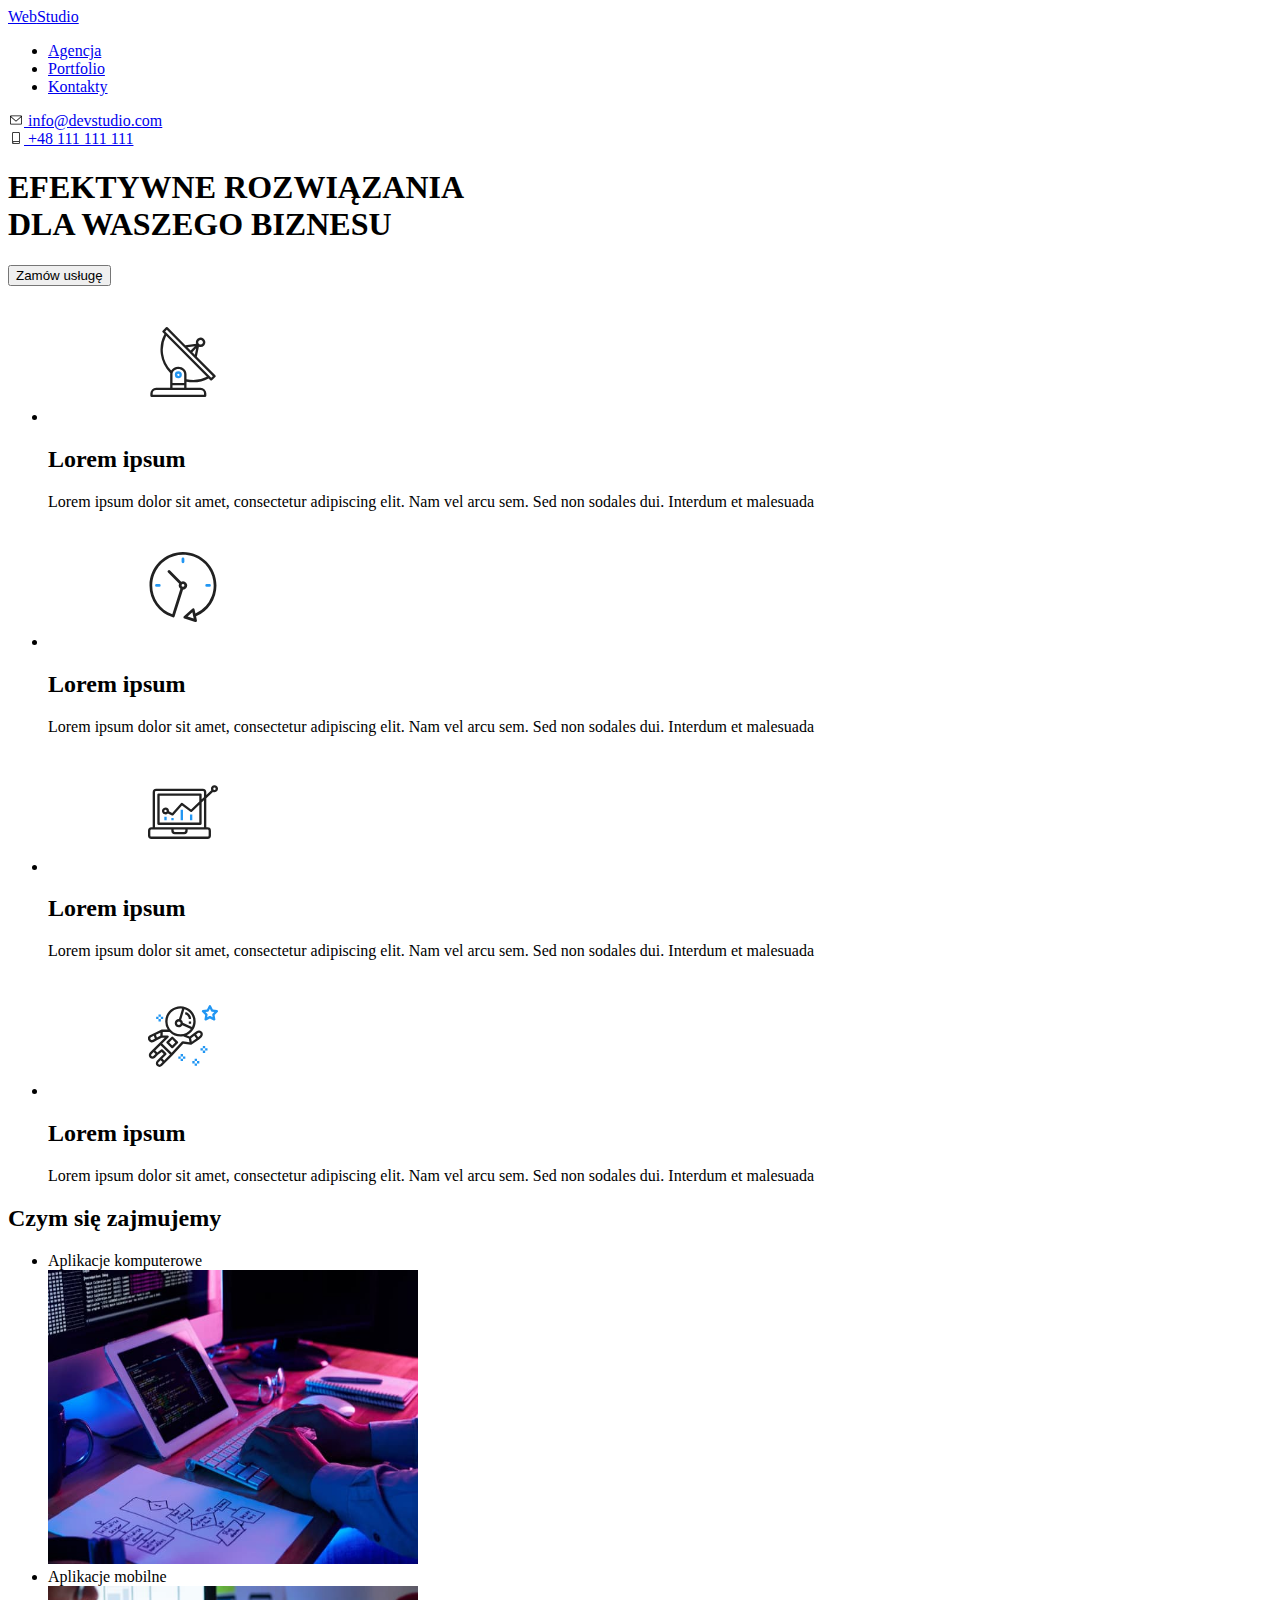
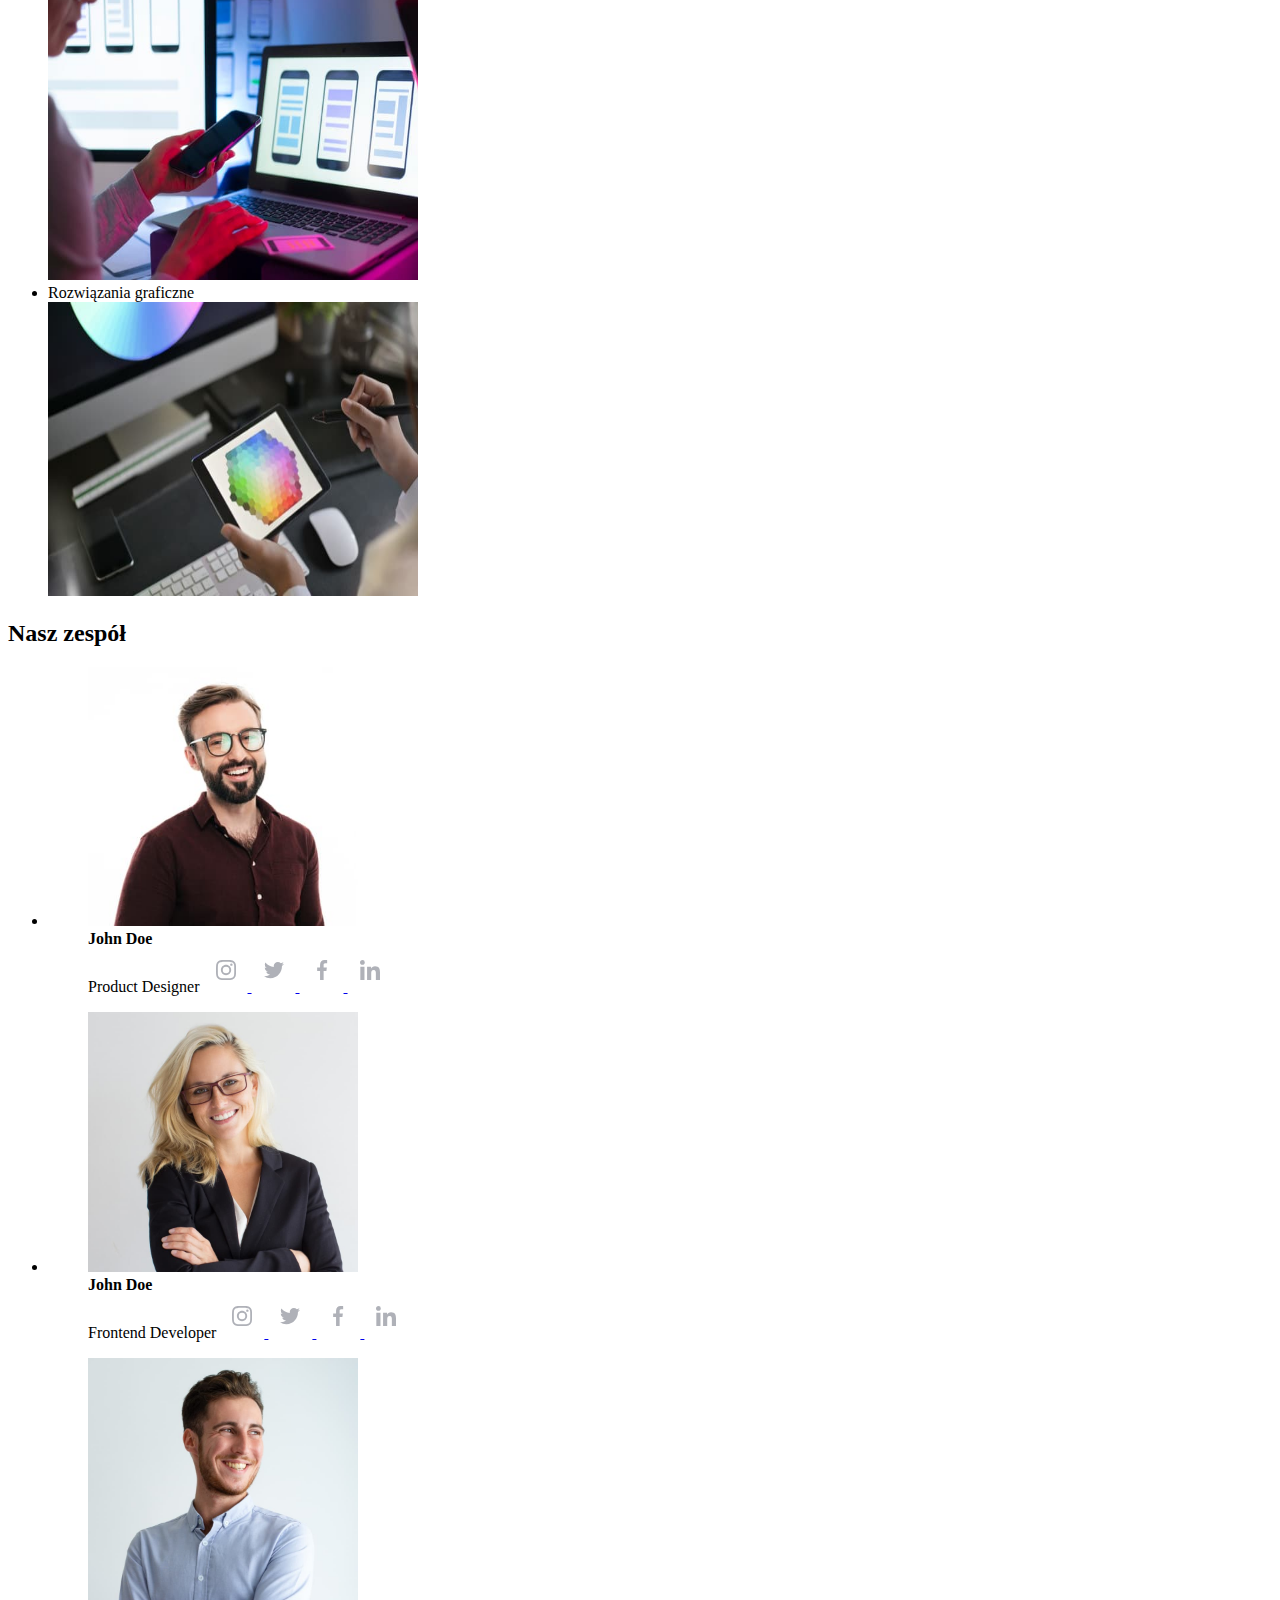
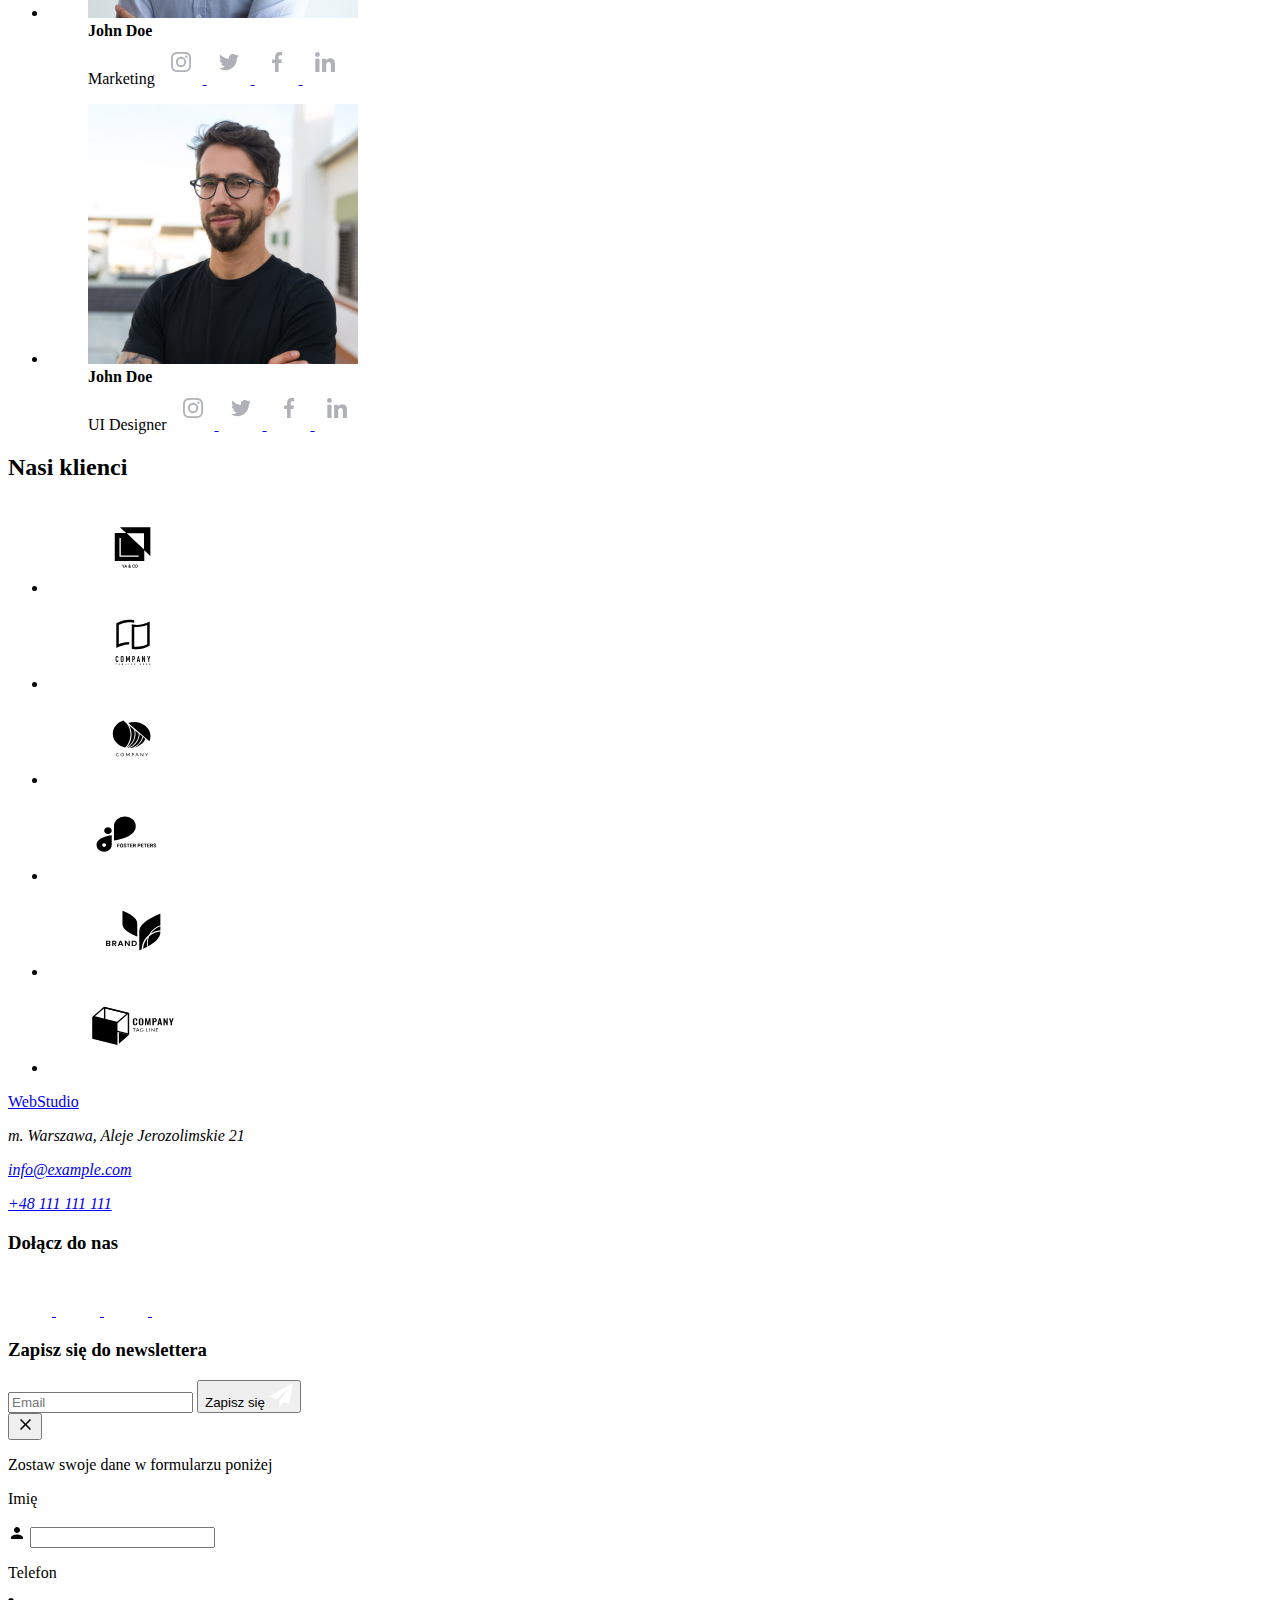
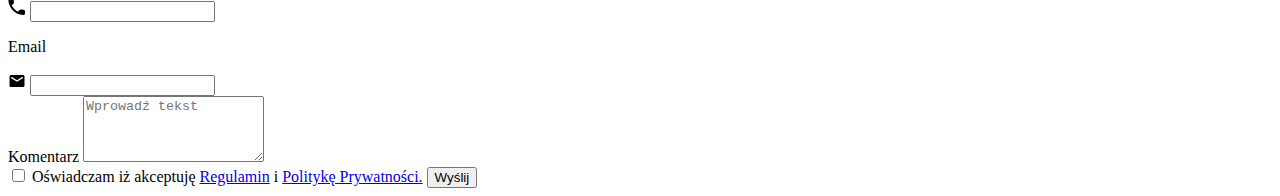
==== index.html @ c3dbc77b "Add files, change class names, optimize classes and code" ====
<!DOCTYPE html>
<html lang="pl">
  <head>
    <meta charset="UTF-8" />
    <meta http-equiv="X-UA-Compatible" content="IE=edge" />
    <meta name="viewport" content="width=device-width, initial-scale=1.0" />
    <link
      rel="stylesheet"
      href="https://cdnjs.cloudflare.com/ajax/libs/modern-normalize/1.1.0/modern-normalize.min.css"
      integrity="sha512-wpPYUAdjBVSE4KJnH1VR1HeZfpl1ub8YT/NKx4PuQ5NmX2tKuGu6U/JRp5y+Y8XG2tV+wKQpNHVUX03MfMFn9Q=="
      crossorigin="anonymous"
      referrerpolicy="no-referrer"
    />
    <link rel="stylesheet" href="./css/main.min.css" />
    <link rel="preconnect" href="https://fonts.googleapis.com" />
    <link rel="preconnect" href="https://fonts.gstatic.com" crossorigin />

    <link
      href="https://fonts.googleapis.com/css2?family=Raleway:wght@700&family=Roboto:wght@400;500;700;900&display=swap"
      rel="stylesheet"
    />
    <title>Studio</title>
  </head>
  <body>
    <header>
      <div class="container__header">
        <span class="logo"
          ><a href="index.html">Web<span class="logo__header--second-word">Studio</span></a></span
        >
        <nav>
          <ul class="navbar">
            <li><a class="navbar__link navbar__link--active" href="./index.html">Agencja</a></li>
            <li><a class="navbar__link" href="./portfolio.html">Portfolio</a></li>
            <li><a class="navbar__link" href="#">Kontakty</a></li>
          </ul>
        </nav>
          <div>
            <a class="contact" href="mailto:info@devstudio.com">
              <svg class="contact__icon" width="16" height="12" viewBox="0 0 16 12">
                <use href="images/icons.svg#icon-envelope"></use>
              </svg>
              info@devstudio.com</a
            >
          </div>
          <div>
            <a class="contact" href="tel:+48111111111"
              ><svg class="contact__icon" width="16" hight="12" viewBox="0 0 16 12">
                <use href="images/icons.svg#icon-smartphone"></use>
              </svg>
              +48 111 111 111</a
            >
          </div>
      </div>
    </header>
    <main>
      <div class="main-page-box">
        <h1>EFEKTYWNE ROZWIĄZANIA<br />DLA WASZEGO BIZNESU</h1>
        <button data-modal-open class="button" type="button">Zamów usługę</button>
      </div>
      <div class="container">
        <ul class="icons--big">
          <li>
            <svg
              class="main-page-first-container-icon"
              width="270"
              height="120"
              viewBox="-100 -25 270 120 "
            >
              <use href="images/icons.svg#icon-antenna-1-1" width="70" height="70"></use>
            </svg>
            <h2 class="title">Lorem ipsum</h2>
            <p class="icon-description">
              Lorem ipsum dolor sit amet, consectetur adipiscing elit. Nam vel arcu sem. Sed non
              sodales dui. Interdum et malesuada
            </p>
          </li>

          <li>
            <svg
              class="main-page-first-container-icon"
              width="270"
              height="120"
              viewBox="-100 -25 270 120 "
            >
              <use href="images/icons.svg#icon-clock-1-2" width="70" height="70"></use>
            </svg>
            <h2 class="title">Lorem ipsum</h2>
            <p class="icon-description">
              Lorem ipsum dolor sit amet, consectetur adipiscing elit. Nam vel arcu sem. Sed non
              sodales dui. Interdum et malesuada
            </p>
          </li>
          <li>
            <svg
              class="main-page-first-container-icon"
              width="270"
              height="120"
              viewBox="-100 -25 270 120 "
            >
              <use href="images/icons.svg#icon-diagram-1-2" width="70" height="70"></use>
            </svg>
            <h2 class="title">Lorem ipsum</h2>
            <p class="icon-description">
              Lorem ipsum dolor sit amet, consectetur adipiscing elit. Nam vel arcu sem. Sed non
              sodales dui. Interdum et malesuada
            </p>
          </li>
          <li>
            <svg
              class="main-page-first-container-icon"
              width="270"
              height="120"
              viewBox="-100 -25 270 120 "
            >
              <use href="images/icons.svg#icon-astronaut-1-1" width="70" height="70"></use>
            </svg>
            <h2 class="title">Lorem ipsum</h2>
            <p class="icon-description">
              Lorem ipsum dolor sit amet, consectetur adipiscing elit. Nam vel arcu sem. Sed non
              sodales dui. Interdum et malesuada
            </p>
          </li>
        </ul>
      </div>
      <section class="container">
        <h2 class="container__title">Czym się zajmujemy</h2>
        <ul>
          <li>
            <div class="photo-sticker--gray">Aplikacje komputerowe</div>
            <img
              src="images/photo1.jpg"
              height="294"
              width="370"
              alt="programer working his desk office"
            />
          </li>

          <li>
            <div class="photo-sticker--gray">Aplikacje mobilne</div>
            <img
              src="images/photo2.jpg"
              height="294"
              width="370"
              alt=" web ui designers are developing application smartphones team creators is working interface mobile phones"
            />
          </li>
          <li>
            <div class="photo-sticker--gray">Rozwiązania graficzne</div>
            <img
              src="images/photo3.jpg"
              height="294"
              width="370"
              alt="creative artist web design with working colour selection graphic tablet"
            />
          </li>
        </ul>
      </section>
      <section class="background--light-gray">
        <div class="container">
          <h2 class="container__title title--padding-top">Nasz zespół</h2>
          <ul>
            <li>
              <figure class="photo-card">
                <img src="images/part2photo1.jpg" alt="The man with glasses" width="270" />
                <figcaption>
                  <span><b>John Doe</b></span
                  ><br />
                  <span class="photo-card__description">Product Designer</span>
                  <container class="photo-card__icons">
                    <a href="/"
                      ><svg
                        class="icon--white-background"
                        width="44"
                        height="44"
                        fill="#AFB1B8"
                        style="border-radius: 50%"
                        viewBox="-12 -12 44 44"
                      >
                        <use
                          href="images/icons.svg#icon-instagram-2-1"
                          width="20"
                          height="20"
                        ></use>
                      </svg>
                    </a>
                    <a href="/"
                      ><svg
                        class="icon--white-background"
                        width="44"
                        height="44"
                        fill="#AFB1B8"
                        style="border-radius: 50%"
                        viewBox="-12 -12 44 44"
                      >
                        <use href="images/icons.svg#icon-twitter-1" width="20" height="20"></use>
                      </svg>
                    </a>
                    <a href="/"
                      ><svg
                        class="icon--white-background"
                        width="44"
                        height="44"
                        fill="#AFB1B8"
                        style="border-radius: 50%"
                        viewBox="-12 -12 44 44"
                      >
                        <use href="images/icons.svg#icon-facebook-1" width="20" height="20"></use>
                      </svg>
                    </a>
                    <a href="/"
                      ><svg
                        class="icon--white-background"
                        width="44"
                        height="44"
                        fill="#AFB1B8"
                        style="border-radius: 50%"
                        viewBox="-12 -12 44 44"
                      >
                        <use href="images/icons.svg#icon-linkedin-1" width="20" height="20"></use>
                      </svg>
                    </a>
                  </container>
                </figcaption>
              </figure>
            </li>

            <li>
              <figure class="photo-card">
                <img src="images/part2photo2.jpg" alt="Blonde woman with glasses" width="270" />
                <figcaption>
                  <span><b>John Doe</b></span>
                  <br />
                  <span class="photo-card__description"
                    >Frontend Developer</span
                  >
                  <container class="photo-card__icons">
                    <a href="/"
                      ><svg
                        class="icon--white-background"
                        width="44"
                        height="44"
                        fill="#AFB1B8"
                        style="border-radius: 50%"
                        viewBox="-12 -12 44 44"
                      >
                        <use
                          href="images/icons.svg#icon-instagram-2-1"
                          width="20"
                          height="20"
                        ></use>
                      </svg>
                    </a>
                    <a href="/"
                      ><svg
                        class="icon--white-background"
                        width="44"
                        height="44"
                        fill="#AFB1B8"
                        style="border-radius: 50%"
                        viewBox="-12 -12 44 44"
                      >
                        <use href="images/icons.svg#icon-twitter-1" width="20" height="20"></use>
                      </svg>
                    </a>
                    <a href="/"
                      ><svg
                        class="icon--white-background"
                        width="44"
                        height="44"
                        fill="#AFB1B8"
                        style="border-radius: 50%"
                        viewBox="-12 -12 44 44"
                      >
                        <use href="images/icons.svg#icon-facebook-1" width="20" height="20"></use>
                      </svg>
                    </a>
                    <a href="/"
                      ><svg
                        class="icon--white-background"
                        width="44"
                        height="44"
                        fill="#AFB1B8"
                        style="border-radius: 50%"
                        viewBox="-12 -12 44 44"
                      >
                        <use href="images/icons.svg#icon-linkedin-1" width="20" height="20"></use>
                      </svg>
                    </a>
                  </container>
                </figcaption>
              </figure>
            </li>
            <li>
              <figure class="photo-card">
                <img src="images/part2photo3.jpg" alt="The man in blue shirt" width="270" />
                <figcaption>
                  <span><b>John Doe</b></span
                  ><br />
                  <span class="photo-card__description">Marketing</span>
                  <container class="photo-card__icons">
                    <a href="/"
                      ><svg
                        class="icon--white-background"
                        width="44"
                        height="44"
                        fill="#AFB1B8"
                        style="border-radius: 50%"
                        viewBox="-12 -12 44 44"
                      >
                        <use
                          href="images/icons.svg#icon-instagram-2-1"
                          width="20"
                          height="20"
                        ></use>
                      </svg>
                    </a>
                    <a href="/"
                      ><svg
                        class="icon--white-background"
                        width="44"
                        height="44"
                        fill="#AFB1B8"
                        style="border-radius: 50%"
                        viewBox="-12 -12 44 44"
                      >
                        <use href="images/icons.svg#icon-twitter-1" width="20" height="20"></use>
                      </svg>
                    </a>
                    <a href="/"
                      ><svg
                        class="icon--white-background"
                        width="44"
                        height="44"
                        fill="#AFB1B8"
                        style="border-radius: 50%"
                        viewBox="-12 -12 44 44"
                      >
                        <use href="images/icons.svg#icon-facebook-1" width="20" height="20"></use>
                      </svg>
                    </a>
                    <a href="/"
                      ><svg
                        class="icon--white-background"
                        width="44"
                        height="44"
                        fill="#AFB1B8"
                        style="border-radius: 50%"
                        viewBox="-12 -12 44 44"
                      >
                        <use href="images/icons.svg#icon-linkedin-1" width="20" height="20"></use>
                      </svg>
                    </a>
                  </container>
                </figcaption>
              </figure>
            </li>
            <li>
              <figure class="photo-card">
                <img
                  src="images/part2photo4.jpg"
                  alt="The man with glasses in black t-shirt"
                  width="270"
                />
                <figcaption>
                  <span><b>John Doe</b></span
                  ><br />
                  <span class="photo-card__description">UI Designer</span>
                  <container class="photo-card__icons">
                    <a href="/"
                      ><svg
                        class="icon--white-background"
                        width="44"
                        height="44"
                        fill="#AFB1B8"
                        style="border-radius: 50%"
                        viewBox="-12 -12 44 44"
                      >
                        <use
                          href="images/icons.svg#icon-instagram-2-1"
                          width="20"
                          height="20"
                        ></use>
                      </svg>
                    </a>
                    <a href="/"
                      ><svg
                        class="icon--white-background"
                        width="44"
                        height="44"
                        fill="#AFB1B8"
                        style="border-radius: 50%"
                        viewBox="-12 -12 44 44"
                      >
                        <use href="images/icons.svg#icon-twitter-1" width="20" height="20"></use>
                      </svg>
                    </a>
                    <a href="/"
                      ><svg
                        class="icon--white-background"
                        width="44"
                        height="44"
                        fill="#AFB1B8"
                        style="border-radius: 50%"
                        viewBox="-12 -12 44 44"
                      >
                        <use href="images/icons.svg#icon-facebook-1" width="20" height="20"></use>
                      </svg>
                    </a>
                    <a href="/"
                      ><svg
                        class="icon--white-background"
                        width="44"
                        height="44"
                        fill="#AFB1B8"
                        style="border-radius: 50%"
                        viewBox="-12 -12 44 44"
                      >
                        <use href="images/icons.svg#icon-linkedin-1" width="20" height="20"></use>
                      </svg>
                    </a>
                  </container>
                </figcaption>
              </figure>
            </li>
          </ul>
        </div>
      </section>
      <div class="container">
        <h2 class="container__title .title--padding-top">Nasi klienci</h2>
        <ul>
          <li>
            <a href="/">
              <svg
                class="icon-company"
                width="170"
                height="92"
                viewBox="0 0 170 92"
              >
                <use href="images/icons.svg#icon-Logo-6"></use>
              </svg>
            </a>
          </li>
          <li>
            <a href="/">
              <svg
                class="icon-company"
                width="170"
                height="92"
                viewBox="0 0 170 92"
              >
                <use href="images/icons.svg#icon-Logo-7"></use>
              </svg>
            </a>
          </li>
          <li>
            <a href="/">
              <svg
                class="icon-company"
                width="170"
                height="92"
                viewBox="0 0 170 92"
              >
                <use href="images/icons.svg#icon-Logo-8"></use>
              </svg>
            </a>
          </li>
          <li>
            <a href="/">
              <svg
                class="icon-company"
                width="170"
                height="92"
                viewBox="0 0 170 92"
              >
                <use href="images/icons.svg#icon-Logo-9"></use>
              </svg>
            </a>
          </li>
          <li>
            <a href="/">
              <svg
                class="icon-company"
                width="170"
                height="92"
                viewBox="0 0 170 92"
              >
                <use href="images/icons.svg#icon-Logo-10"></use>
              </svg>
            </a>
          </li>
          <li>
            <a href="/">
              <svg
                class="icon-company"
                width="170"
                height="92"
                viewBox="0 0 170 92"
              >
                <use href="images/icons.svg#icon-Logo-11"></use>
              </svg>
            </a>
          </li>
        </ul>
      </div>
    </main>
    <footer>
      <div class="container container__footer">
      <div>
        <span class="logo"
          ><a href="index.html">Web<span class="logo__footer--second-word">Studio</span></a></span
        >
        <address>
          <p class="footer__contact--address">m. Warszawa, Aleje Jerozolimskie 21</p>
          <p><a class="footer__contact--link"href="info@example.com">info@example.com</a></p>
          <p><a class="footer__contact--link" href="tel:+48111111111">+48 111 111 111</a></p>
        </address>
      </div>
      <div>
        <h3 class="title title--white">Dołącz do nas</h3>
        <div>
          <a href="/"
            ><svg
              class="footer__icon"
              width="44"
              height="44"
              fill="#fff"
              style="border-radius: 50%"
              viewBox="-12 -12 44 44"
            >
              <use href="images/icons.svg#icon-instagram-2-1" width="20" height="20"></use>
            </svg>
          </a>
          <a href="/"
            ><svg
              class="footer__icon"
              width="44"
              height="44"
              fill="#fff"
              style="border-radius: 50%"
              viewBox="-12 -12 44 44"
            >
              <use href="images/icons.svg#icon-twitter-1" width="20" height="20"></use>
            </svg>
          </a>
          <a href="/"
            ><svg
              class="footer__icon"
              width="44"
              height="44"
              fill="#fff"
              style="border-radius: 50%"
              viewBox="-12 -12 44 44"
            >
              <use href="images/icons.svg#icon-facebook-1" width="20" height="20"></use>
            </svg>
          </a>
          <a href="/"
            ><svg
              class="footer__icon"
              width="44"
              height="44"
              fill="#fff"
              style="border-radius: 50%"
              viewBox="-12 -12 44 44"
            >
              <use href="images/icons.svg#icon-linkedin-1" width="20" height="20"></use>
            </svg>
          </a>
        </div>
        </div>
        <div class="form">
          <h3 class="title title--white">Zapisz się do newslettera</h3>
          <form>
            <label>
              <input class="footer__input" type="email-newsletter" name="email-newsletter" placeholder="Email" />
            </label><button class="button" type="submit">Zapisz się <svg class="icon-footer-newsletter" width="24" height="24" viewBox="0 0 24 24">
                <use href="images/icons.svg#icon-send" width="24" height="24"></use>
              </svg></button>
          </form>
        </div>
      </div>
    </div>
    </footer>
    <div class="backdrop is-hidden" data-modal>
      <div class="modal">
        <button type="button" class="data-modal-close" data-modal-close>
          <svg class="modal-close-icon" width="18" height="18" viewBox="0 0 18 18">
            <use href="images/icons.svg#icon-close-black-18dp-2-1" width="18" height="18"></use>
          </svg>
        </button>
        <p>Zostaw swoje dane w formularzu poniżej</p>
        <form>
          <label>
            <p>Imię</p>
            <div class="input-box">
              <svg class="modal-icon" width="18" height="18" viewBox="0 0 18 18">
                <use href="images/icons.svg#icon-person-black-18dp-1" width="18" height="18"></use>
              </svg>
              <input type="text" name="name" minlength="3" maxlength="25" required />
            </div>
          </label>

          <label>
            <p>Telefon</p>
            <div class="input-box">
              <svg class="modal-icon" width="18" height="18" viewBox="0 0 18 18">
                <use href="images/icons.svg#icon-phone-1" width="18" height="18"></use>
              </svg>
              <input type="tel" name="phone-number" required />
            </div>
          </label>

          <label>
            <p>Email</p>
            <div class="input-box">
              <svg class="modal-icon" width="18" height="18" viewBox="0 0 18 18">
                <use href="images/icons.svg#icon-email-black-18dp-1" width="18" height="18"></use>
              </svg>
              <input type="email" name="email" required />
            </div>
          </label>

          <label class="window-comment"
            >Komentarz <textarea name="comment" rows="4" placeholder="Wprowadź tekst"></textarea>
          </label>
          <div class="data-agreement-box">
            <input type="checkbox" name="data-agreement" id="data-agreement" required />
            <label for="data-agreement"
              >Oświadczam iż akceptuję <a href="/">Regulamin</a> i
              <a href="/">Politykę Prywatności.</a></label
            >
            <button class="button-main-page" type="submit">Wyślij</button>
          </div>
        </form>
      </div>
    </div>
  
    <script src="./js/modal.js"></script>
  </body>
</html>
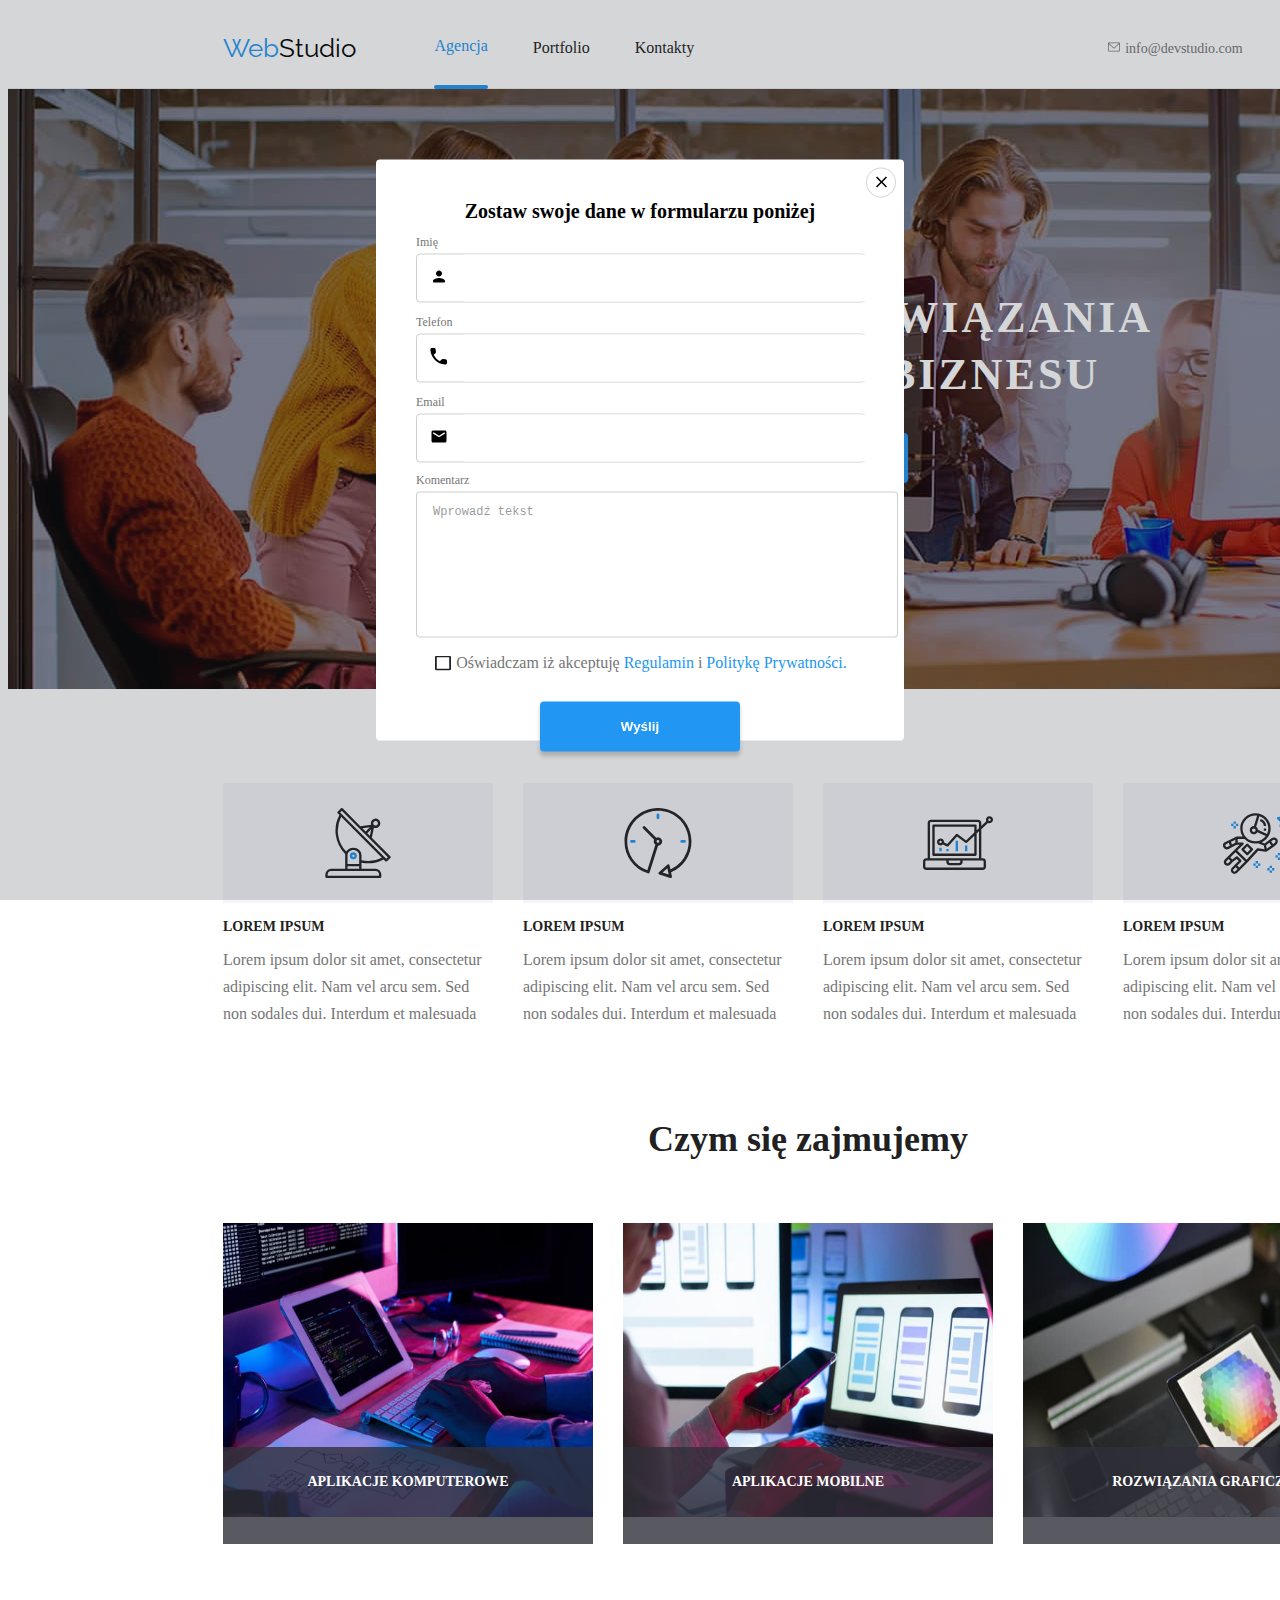
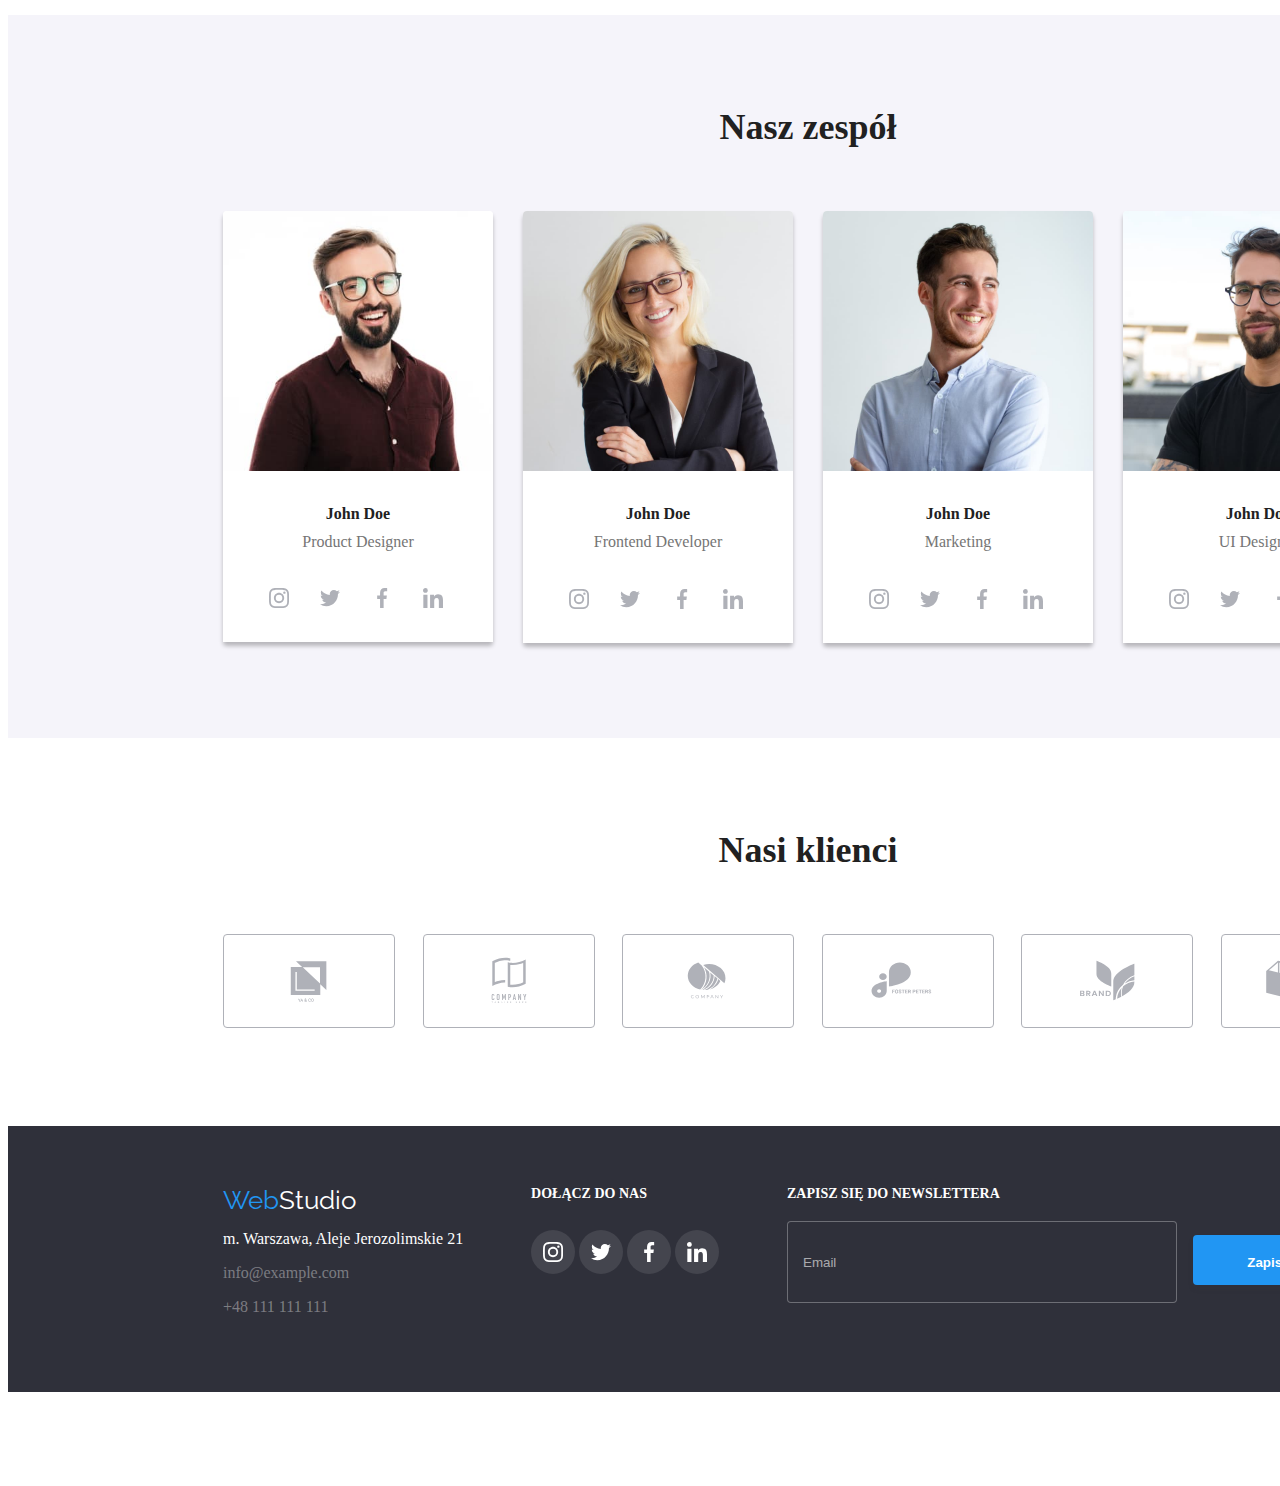
==== commit 8e5bf5b3: "SASS and BEM" ====
--- a/index.html
+++ b/index.html
@@ -53,15 +53,15 @@
       </div>
     </header>
     <main>
-      <div class="main-page-box">
+      <div class="box__background-photo--big">
         <h1>EFEKTYWNE ROZWIĄZANIA<br />DLA WASZEGO BIZNESU</h1>
         <button data-modal-open class="button" type="button">Zamów usługę</button>
       </div>
       <div class="container">
-        <ul class="icons--big">
+        <ul class="list__icons--big">
           <li>
             <svg
-              class="main-page-first-container-icon"
+              class="icon--big"
               width="270"
               height="120"
               viewBox="-100 -25 270 120 "
@@ -77,7 +77,7 @@
 
           <li>
             <svg
-              class="main-page-first-container-icon"
+              class="icon--big"
               width="270"
               height="120"
               viewBox="-100 -25 270 120 "
@@ -92,7 +92,7 @@
           </li>
           <li>
             <svg
-              class="main-page-first-container-icon"
+              class="icon--big"
               width="270"
               height="120"
               viewBox="-100 -25 270 120 "
@@ -107,7 +107,7 @@
           </li>
           <li>
             <svg
-              class="main-page-first-container-icon"
+              class="icon--big"
               width="270"
               height="120"
               viewBox="-100 -25 270 120 "
@@ -629,12 +629,11 @@
               >Oświadczam iż akceptuję <a href="/">Regulamin</a> i
               <a href="/">Politykę Prywatności.</a></label
             >
-            <button class="button-main-page" type="submit">Wyślij</button>
+            <button class="button" type="submit">Wyślij</button>
           </div>
         </form>
       </div>
     </div>
-  
     <script src="./js/modal.js"></script>
   </body>
 </html>
--- a/css/main.min.css
+++ b/css/main.min.css
@@ -0,0 +1 @@
+body{font-family:"roboto" sans-serif;color:#212121;width:1600px}svg{-webkit-transform-origin:center;transform-origin:center}a,address{text-decoration:none;font-style:normal}li{list-style:none}.container{margin:94px auto;width:1170px}.container>ul{display:-webkit-box;display:-ms-flexbox;display:flex;-webkit-box-pack:justify;-ms-flex-pack:justify;justify-content:space-between;padding-left:0}.button{background:#2196f3;border-radius:4px;border:none;color:#fff;font-weight:700;height:50px;line-height:30px;position:relative;width:200px;margin:0 auto;-webkit-box-shadow:0px 4px 4px 0px rgba(47,48,58,.25);box-shadow:0px 4px 4px 0px rgba(47,48,58,.25);display:inline-block}.button:hover,.button:focus{color:#212121;cursor:pointer;-webkit-transition-property:color;transition-property:color;-webkit-transition:250ms cubic-bezier(0.4, 0, 0.2, 1);transition:250ms cubic-bezier(0.4, 0, 0.2, 1)}.modal{background-color:#fff;height:581px;left:50%;position:fixed;top:50%;-webkit-transform:translate(-50%, -50%);transform:translate(-50%, -50%);visibility:visible;width:528px;z-index:20;border-radius:4px;color:#757575}.modal>p{color:#000;font-weight:700;font-size:20px;text-align:center;padding-top:40px;margin:0}.modal-icon{height:18px;width:18px;display:inline-block;margin:13px}.modal-close-icon{display:-webkit-box;display:-ms-flexbox;display:flex;fill:#000;-webkit-box-pack:center;-ms-flex-pack:center;justify-content:center;margin:auto}.modal>form>label{display:-webkit-box;display:-ms-flexbox;display:flex;-webkit-box-pack:right;-ms-flex-pack:right;justify-content:right;-webkit-box-orient:vertical;-webkit-box-direction:normal;-ms-flex-direction:column;flex-direction:column;width:448px;margin:0px auto;font-size:12px}.modal>form>label>p{display:block;margin-bottom:4px}.modal>form>p{text-align:center;font-size:20px;font-weight:700}.modal>form>:nth-child(5){margin-top:12px}.is-hidden{opacity:0;pointer-events:none;visibility:hidden}.backdrop{background-color:rgba(47,48,58,.2);height:100%;left:0;opacity:1;position:fixed;top:0;-webkit-transition-property:opacity,visibility;transition-property:opacity,visibility;-webkit-transition:250ms cubic-bezier(0.4, 0, 0.2, 1),250ms cubic-bezier(0.4, 0, 0.2, 1);transition:250ms cubic-bezier(0.4, 0, 0.2, 1),250ms cubic-bezier(0.4, 0, 0.2, 1);visibility:visible;width:100%;z-index:20}.data-modal-close{background-color:#fff;border-radius:50%;border:1px rgba(47,48,58,.2) solid;height:30px;margin:8px 8px 670px 490px;padding:0;pointer-events:initial;width:30px;position:absolute;display:inline}.data-modal-close:hover,.data-modal-close:focus{border-color:#2196f3;cursor:pointer;-webkit-transition-property:border-color;transition-property:border-color;-webkit-transition:250ms cubic-bezier(0.4, 0, 0.2, 1);transition:250ms cubic-bezier(0.4, 0, 0.2, 1)}input[type=checkbox]{display:none}input[type=checkbox]+label{position:relative;padding-left:23px}input[type=checkbox]+label::before{content:"";background:url("data:image/svg+xml;charset=utf8,%3Csvg xmlns='http://www.w3.org/2000/svg' width='16' height='15' fill='none'%3E%3Cpath fill='%23212121' d='M14.222 1.667v11.666H1.778V1.667h12.444Zm0-1.667H1.778C.8 0 0 .75 0 1.667v11.666C0 14.25.8 15 1.778 15h12.444C15.2 15 16 14.25 16 13.333V1.667C16 .75 15.2 0 14.222 0Z'/%3E%3C/svg%3E") no-repeat;width:16px;height:15px;position:absolute;top:2px;left:2px;display:block;cursor:pointer;-webkit-transition-property:background-image;transition-property:background-image;-webkit-transition:250ms cubic-bezier(0.4, 0, 0.2, 1);transition:250ms cubic-bezier(0.4, 0, 0.2, 1)}input[type=checkbox]:checked+label::before{background:url("data:image/svg+xml;charset=utf8,%3Csvg width='16' height='15' viewBox='0 0 16 15' fill='none' xmlns='http://www.w3.org/2000/svg'%3E%3Crect width='16' height='15' rx='2' fill='%232196F3'/%3E%3Cpath d='M3.95703 7.75166L3.88825 7.68604L3.81923 7.75141L2.93123 8.59258L2.85486 8.66492L2.93097 8.73753L6.42671 12.0724L6.49574 12.1382L6.56476 12.0724L14.069 4.91352L14.1449 4.84116L14.069 4.76881L13.1873 3.92764L13.1183 3.86183L13.0493 3.92761L6.49577 10.1735L3.95703 7.75166Z' fill='white' stroke='white' stroke-width='0.2'/%3E%3C/svg%3E") no-repeat}.window-comment>::-webkit-input-placeholder{color:rgba(47,48,58,.5)}.window-comment>::-moz-placeholder{color:rgba(47,48,58,.5)}.window-comment>:-ms-input-placeholder{color:rgba(47,48,58,.5)}.window-comment>::-ms-input-placeholder{color:rgba(47,48,58,.5)}.window-comment>::placeholder{color:rgba(47,48,58,.5)}.input-box{border:solid 1px rgba(13,13,13,.2);height:46.9px;border-radius:4px;width:448px;-webkit-transition-property:color;transition-property:color;-webkit-transition:-webkit-transition;transition:-webkit-transition;transition:transition;transition:transition, -webkit-transition}.input-box:focus-within{border:#2196f3 solid 1px;fill:#2196f3}.input-box>input{border:0;outline:none;width:401.5px;height:44.9px;border-radius:4px;display:inline-block;position:absolute}textarea{resize:none;font-size:12px;width:448px;margin:4px auto;height:120px;border:solid 1px rgba(13,13,13,.2);border-radius:4px;-webkit-transition-property:color;transition-property:color;-webkit-transition:250ms cubic-bezier(0.4, 0, 0.2, 1);transition:250ms cubic-bezier(0.4, 0, 0.2, 1)}textarea:focus-within{border:solid 1px #2196f3;outline:none}.window-comment{padding-top:10px}.window-comment>textarea{padding:12px 16px}.data-agreement-box{margin:20px auto 30px auto;text-align:center;display:block;padding:10 auto}.data-agreement-box>button{display:block;margin:30px auto 40px}.data-agreement-box>label>a{color:#2196f3}footer{background-color:#2f303a}.container__footer{display:-webkit-box;display:-ms-flexbox;display:flex;padding-top:60px;padding-bottom:60px;-webkit-box-pack:justify;-ms-flex-pack:justify;justify-content:space-between}.address{text-decoration:none;line-height:1.7;font-size:14px;font-style:normal}.footer__contact--address{color:#fff}.footer__contact--link{color:rgba(255,255,255,.3764705882)}.footer__contact--link:hover,.footer__contact--link:focus{color:#2196f3;-webkit-transition-property:color;transition-property:color;-webkit-transition:250ms cubic-bezier(0.4, 0, 0.2, 1);transition:250ms cubic-bezier(0.4, 0, 0.2, 1)}.footer__icon{width:44px;height:44px;background-color:rgba(255,255,255,.1);margin-top:9px;display:inline-block}.footer__icon:hover,.footer__icon:focus{background-color:#2196f3;-webkit-transition-property:background-color;transition-property:background-color;-webkit-transition:250ms cubic-bezier(0.4, 0, 0.2, 1);transition:250ms cubic-bezier(0.4, 0, 0.2, 1)}.form{display:-webkit-box;display:-ms-flexbox;display:flex;-webkit-box-orient:vertical;-webkit-box-direction:normal;-ms-flex-direction:column;flex-direction:column}.icon-footer-newsletter{position:relative;display:inline-block;fill:#fff;width:24px;height:24px;left:18px;top:4px}.footer__input{background-color:#2f303a;border-radius:4px;border:rgba(255,255,255,.3) solid 1px;bottom:4px;color:rgba(255,255,255,.6);height:50px;margin-right:12px;outline:none;width:358px;padding:15px}.footer__input:focus-within{border:solid 1px #2196f3;-webkit-transition-property:color;transition-property:color;-webkit-transition:250ms cubic-bezier(0.4, 0, 0.2, 1);transition:250ms cubic-bezier(0.4, 0, 0.2, 1)}.footer__input::-webkit-input-placeholder{color:rgba(255,255,255,.6)}.footer__input::-moz-placeholder{color:rgba(255,255,255,.6)}.footer__input:-ms-input-placeholder{color:rgba(255,255,255,.6)}.footer__input::-ms-input-placeholder{color:rgba(255,255,255,.6)}.footer__input::placeholder{color:rgba(255,255,255,.6)}header{border-bottom:1px solid #ececec}.container__header{-webkit-box-align:center;-ms-flex-align:center;align-items:center;display:-webkit-box;display:-ms-flexbox;display:flex;height:80px;-webkit-box-pack:justify;-ms-flex-pack:justify;justify-content:space-between;margin:0 auto;width:1170px}.logo>a{font-family:"Raleway";font-size:26px;line-height:1.1;text-decoration:none;color:#2196f3}.logo__footer--second-word{color:#fff}.logo__header--second-word{color:#000}.navbar{-webkit-box-align:center;-ms-flex-align:center;align-items:center;display:-webkit-box;display:-ms-flexbox;display:flex;gap:45px;-webkit-box-pack:justify;-ms-flex-pack:justify;justify-content:space-between;margin:auto 373px auto auto;position:relative}.navbar__link{color:#212121;font-weight:500;text-decoration:none}.navbar__link:hover,.navbar__linkfocus{color:#2196f3;-webkit-transition-property:color;transition-property:color;-webkit-transition:250ms cubic-bezier(0.4, 0, 0.2, 1);transition:250ms cubic-bezier(0.4, 0, 0.2, 1)}.navbar__link--active{color:#2196f3}.navbar__link--active::after{background:#2196f3;border-radius:2px;content:"";display:block;height:4px;position:relative;top:30px;width:100%}.contact{text-decoration:none;font-size:14px;color:#757575}.contact:hover,.contact:focus{color:#2196f3;-webkit-transition-property:color;transition-property:color;-webkit-transition:250ms cubic-bezier(0.4, 0, 0.2, 1);transition:250ms cubic-bezier(0.4, 0, 0.2, 1)}.contact__icon{fill:#757575}.contact:hover .contact__icon,.contact:focus .contact__icon{fill:#2196f3;-webkit-transition-property:fill;transition-property:fill;-webkit-transition:250ms cubic-bezier(0.4, 0, 0.2, 1);transition:250ms cubic-bezier(0.4, 0, 0.2, 1)}.container__portfolio{margin-top:0}.portfolio-buttons{display:-webkit-box;display:-ms-flexbox;display:flex;gap:8px;-webkit-box-pack:center;-ms-flex-pack:center;justify-content:center;margin:94px auto 34px auto;-webkit-padding-start:0px;padding-inline-start:0px}.button--white{background-color:#f5f4fa;color:#212121;width:-webkit-max-content;width:-moz-max-content;width:max-content;padding:6px 22px}.button--white:hover,.button--white:focus{background-color:#2196f3;-webkit-box-shadow:0px 4px 4px 0px rgba(0,0,0,.25);box-shadow:0px 4px 4px 0px rgba(0,0,0,.25);color:#fff;cursor:pointer;-webkit-transition-property:color;transition-property:color;-webkit-transition:250ms cubic-bezier(0.4, 0, 0.2, 1);transition:250ms cubic-bezier(0.4, 0, 0.2, 1)}.portfolio-examples{display:-webkit-box;display:-ms-flexbox;display:flex;-ms-flex-preferred-size:370px;flex-basis:370px;-ms-flex-wrap:wrap;flex-wrap:wrap;gap:30px;-webkit-box-pack:center;-ms-flex-pack:center;justify-content:center;margin:0;padding:0}.portfolio__image{border:1px solid #eee;margin:0;overflow:hidden;position:relative;max-width:370px}.portfolio__image:hover,.portfolio__image:focus{cursor:pointer;-webkit-box-shadow:0px 4px 4px 0px rgba(0,0,0,.25);box-shadow:0px 4px 4px 0px rgba(0,0,0,.25)}.portfolio__image-overflow{height:100%;left:0;padding:49px 45px 49px 24px;position:absolute;top:0;-webkit-transform:translateY(100%);transform:translateY(100%);visibility:hidden;width:100%}.portfolio__image:hover .portfolio__image-overflow{-webkit-transform:translateY(0%);transform:translateY(0%);background:rgba(33,150,243,.9);font-size:18px;color:#fff;line-height:1.55rem;letter-spacing:.03em;visibility:visible;-webkit-transition:250ms cubic-bezier(0.4, 0, 0.2, 1);transition:250ms cubic-bezier(0.4, 0, 0.2, 1);height:100%}.portfolio__description{color:#757575;line-height:1.8;padding:20px 24px;position:relative}.portfolio__description--title{font-size:18px;font-weight:700;line-height:2;color:#212121}figcaption{z-index:3;background-color:#fff}h1{color:#fff;font-size:44px;font-weight:900;letter-spacing:3px;line-height:1.3;margin:0;padding-bottom:30px;padding-top:200px;text-align:center}.box__background-photo--big{background-color:#2f303a;background-image:url("../images/10.jpg"),url("../images/11.jpg");height:600px;text-align:center}.background--light-gray{background:#f5f4fa;padding-bottom:1px}.title{font-size:14px;font-weight:700;line-height:1.1;text-transform:uppercase}.title--white{color:#fff;margin:0 0 20px 0}.title--padding-top{padding-top:94px}.container__title{font-size:36px;font-weight:700;line-height:1;margin:0;padding-bottom:50px;text-align:center}.list__icons--big{-ms-flex-preferred-size:270px;flex-basis:270px;gap:30px}.icon--big{width:270px;height:120px;background-color:#f5f4fa}.icon-description{color:#757575;line-height:1.7;margin:0}.icon-company{border-radius:4px;border:1px solid #afb1b8;fill:#afb1b8;height:92px;width:170px}.icon-company:hover,.icon-company:focus{border:1px solid #2196f3;fill:#2196f3;-webkit-transition-property:fill;transition-property:fill;-webkit-transition:250ms cubic-bezier(0.4, 0, 0.2, 1);transition:250ms cubic-bezier(0.4, 0, 0.2, 1)}.photo-sticker--gray{background-color:rgba(47,48,58,.8);color:#fff;font-size:14px;font-weight:700;height:70px;margin-top:224px;padding-top:27px;position:absolute;text-align:center;text-transform:uppercase;width:370px}.icon--white-background:hover,.icon--white-background:focus{background-color:#2196f3;fill:#fff;-webkit-transition-property:background-color,fill;transition-property:background-color,fill;-webkit-transition:250ms cubic-bezier(0.4, 0, 0.2, 1),250ms cubic-bezier(0.4, 0, 0.2, 1);transition:250ms cubic-bezier(0.4, 0, 0.2, 1),250ms cubic-bezier(0.4, 0, 0.2, 1)}.photo-card{background-color:#fff;border-radius:4px;-webkit-box-shadow:rgba(0,0,0,.25) 0px 4px 4px 0px;box-shadow:rgba(0,0,0,.25) 0px 4px 4px 0px;text-align:center;margin:0}.photo-card__icons{display:-webkit-box;display:-ms-flexbox;display:flex;-ms-flex-pack:distribute;justify-content:space-around;padding-top:16px;width:206px}.photo-card__description{color:#757575;display:inline-block;line-height:1.1;padding:10px}.photo-card>img{border-top-right-radius:4px;border-top-left-radius:4px}.photo-card>figcaption{padding:30px 30px 18px 30px}/*# sourceMappingURL=main.min.css.map */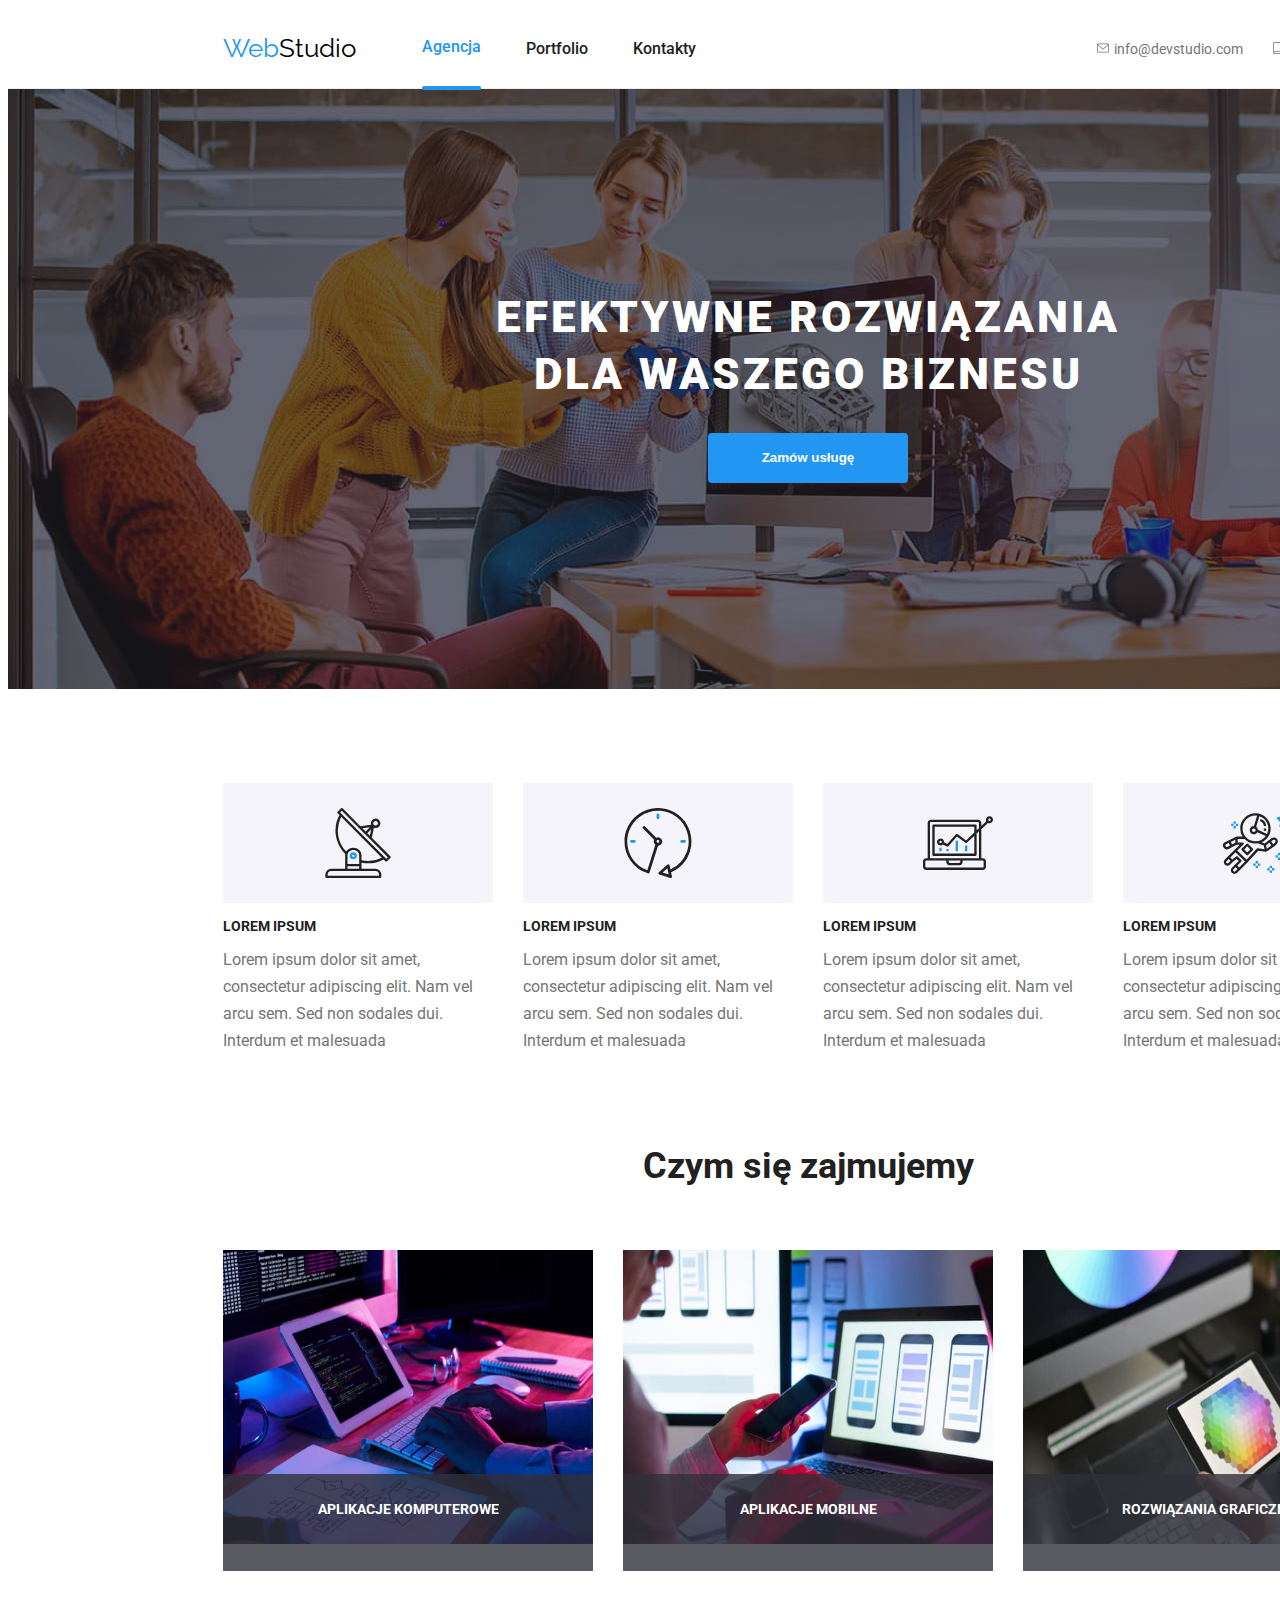
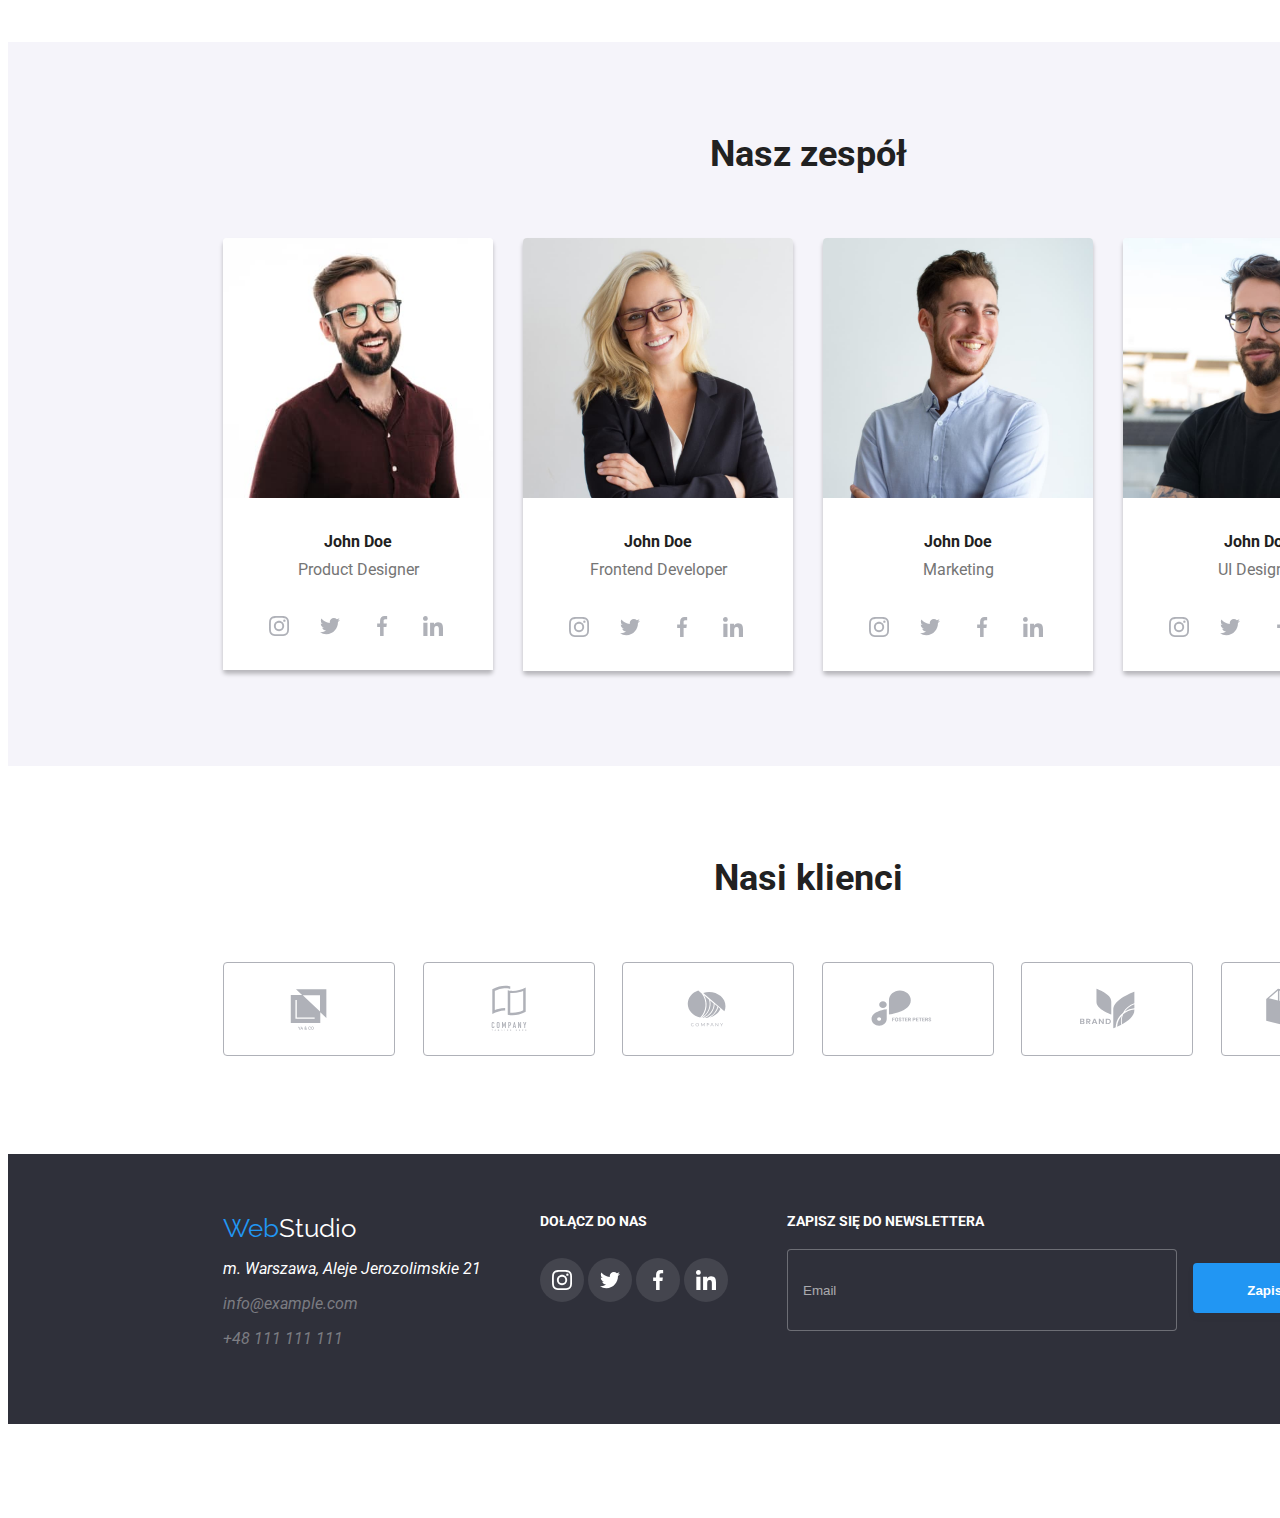
==== commit f78e7d92: "fix mistakes from HTML checker" ====
--- a/index.html
+++ b/index.html
@@ -34,22 +34,22 @@
             <li><a class="navbar__link" href="#">Kontakty</a></li>
           </ul>
         </nav>
-          <div>
-            <a class="contact" href="mailto:info@devstudio.com">
-              <svg class="contact__icon" width="16" height="12" viewBox="0 0 16 12">
-                <use href="images/icons.svg#icon-envelope"></use>
-              </svg>
-              info@devstudio.com</a
-            >
-          </div>
-          <div>
-            <a class="contact" href="tel:+48111111111"
-              ><svg class="contact__icon" width="16" hight="12" viewBox="0 0 16 12">
-                <use href="images/icons.svg#icon-smartphone"></use>
-              </svg>
-              +48 111 111 111</a
-            >
-          </div>
+        <div>
+          <a class="contact" href="mailto:info@devstudio.com">
+            <svg class="contact__icon" width="16" height="12" viewBox="0 0 16 12">
+              <use href="images/icons.svg#icon-envelope"></use>
+            </svg>
+            info@devstudio.com</a
+          >
+        </div>
+        <div>
+          <a class="contact" href="tel:+48111111111"
+            ><svg class="contact__icon" width="16" height="12" viewBox="0 0 16 12">
+              <use href="images/icons.svg#icon-smartphone"></use>
+            </svg>
+            +48 111 111 111</a
+          >
+        </div>
       </div>
     </header>
     <main>
@@ -60,12 +60,7 @@
       <div class="container">
         <ul class="list__icons--big">
           <li>
-            <svg
-              class="icon--big"
-              width="270"
-              height="120"
-              viewBox="-100 -25 270 120 "
-            >
+            <svg class="icon--big" width="270" height="120" viewBox="-100 -25 270 120 ">
               <use href="images/icons.svg#icon-antenna-1-1" width="70" height="70"></use>
             </svg>
             <h2 class="title">Lorem ipsum</h2>
@@ -76,12 +71,7 @@
           </li>
 
           <li>
-            <svg
-              class="icon--big"
-              width="270"
-              height="120"
-              viewBox="-100 -25 270 120 "
-            >
+            <svg class="icon--big" width="270" height="120" viewBox="-100 -25 270 120 ">
               <use href="images/icons.svg#icon-clock-1-2" width="70" height="70"></use>
             </svg>
             <h2 class="title">Lorem ipsum</h2>
@@ -91,12 +81,7 @@
             </p>
           </li>
           <li>
-            <svg
-              class="icon--big"
-              width="270"
-              height="120"
-              viewBox="-100 -25 270 120 "
-            >
+            <svg class="icon--big" width="270" height="120" viewBox="-100 -25 270 120 ">
               <use href="images/icons.svg#icon-diagram-1-2" width="70" height="70"></use>
             </svg>
             <h2 class="title">Lorem ipsum</h2>
@@ -106,12 +91,7 @@
             </p>
           </li>
           <li>
-            <svg
-              class="icon--big"
-              width="270"
-              height="120"
-              viewBox="-100 -25 270 120 "
-            >
+            <svg class="icon--big" width="270" height="120" viewBox="-100 -25 270 120 ">
               <use href="images/icons.svg#icon-astronaut-1-1" width="70" height="70"></use>
             </svg>
             <h2 class="title">Lorem ipsum</h2>
@@ -166,7 +146,7 @@
                   <span><b>John Doe</b></span
                   ><br />
                   <span class="photo-card__description">Product Designer</span>
-                  <container class="photo-card__icons">
+                  <span class="photo-card__icons">
                     <a href="/"
                       ><svg
                         class="icon--white-background"
@@ -219,7 +199,7 @@
                         <use href="images/icons.svg#icon-linkedin-1" width="20" height="20"></use>
                       </svg>
                     </a>
-                  </container>
+                  </span>
                 </figcaption>
               </figure>
             </li>
@@ -230,10 +210,8 @@
                 <figcaption>
                   <span><b>John Doe</b></span>
                   <br />
-                  <span class="photo-card__description"
-                    >Frontend Developer</span
-                  >
-                  <container class="photo-card__icons">
+                  <span class="photo-card__description">Frontend Developer</span>
+                  <span class="photo-card__icons">
                     <a href="/"
                       ><svg
                         class="icon--white-background"
@@ -286,7 +264,7 @@
                         <use href="images/icons.svg#icon-linkedin-1" width="20" height="20"></use>
                       </svg>
                     </a>
-                  </container>
+                  </span>
                 </figcaption>
               </figure>
             </li>
@@ -297,7 +275,7 @@
                   <span><b>John Doe</b></span
                   ><br />
                   <span class="photo-card__description">Marketing</span>
-                  <container class="photo-card__icons">
+                  <span class="photo-card__icons">
                     <a href="/"
                       ><svg
                         class="icon--white-background"
@@ -350,7 +328,7 @@
                         <use href="images/icons.svg#icon-linkedin-1" width="20" height="20"></use>
                       </svg>
                     </a>
-                  </container>
+                  </span>
                 </figcaption>
               </figure>
             </li>
@@ -365,7 +343,7 @@
                   <span><b>John Doe</b></span
                   ><br />
                   <span class="photo-card__description">UI Designer</span>
-                  <container class="photo-card__icons">
+                  <span class="photo-card__icons">
                     <a href="/"
                       ><svg
                         class="icon--white-background"
@@ -418,7 +396,7 @@
                         <use href="images/icons.svg#icon-linkedin-1" width="20" height="20"></use>
                       </svg>
                     </a>
-                  </container>
+                  </span>
                 </figcaption>
               </figure>
             </li>
@@ -430,72 +408,42 @@
         <ul>
           <li>
             <a href="/">
-              <svg
-                class="icon-company"
-                width="170"
-                height="92"
-                viewBox="0 0 170 92"
-              >
+              <svg class="icon-company" width="170" height="92" viewBox="0 0 170 92">
                 <use href="images/icons.svg#icon-Logo-6"></use>
               </svg>
             </a>
           </li>
           <li>
             <a href="/">
-              <svg
-                class="icon-company"
-                width="170"
-                height="92"
-                viewBox="0 0 170 92"
-              >
+              <svg class="icon-company" width="170" height="92" viewBox="0 0 170 92">
                 <use href="images/icons.svg#icon-Logo-7"></use>
               </svg>
             </a>
           </li>
           <li>
             <a href="/">
-              <svg
-                class="icon-company"
-                width="170"
-                height="92"
-                viewBox="0 0 170 92"
-              >
+              <svg class="icon-company" width="170" height="92" viewBox="0 0 170 92">
                 <use href="images/icons.svg#icon-Logo-8"></use>
               </svg>
             </a>
           </li>
           <li>
             <a href="/">
-              <svg
-                class="icon-company"
-                width="170"
-                height="92"
-                viewBox="0 0 170 92"
-              >
+              <svg class="icon-company" width="170" height="92" viewBox="0 0 170 92">
                 <use href="images/icons.svg#icon-Logo-9"></use>
               </svg>
             </a>
           </li>
           <li>
             <a href="/">
-              <svg
-                class="icon-company"
-                width="170"
-                height="92"
-                viewBox="0 0 170 92"
-              >
+              <svg class="icon-company" width="170" height="92" viewBox="0 0 170 92">
                 <use href="images/icons.svg#icon-Logo-10"></use>
               </svg>
             </a>
           </li>
           <li>
             <a href="/">
-              <svg
-                class="icon-company"
-                width="170"
-                height="92"
-                viewBox="0 0 170 92"
-              >
+              <svg class="icon-company" width="170" height="92" viewBox="0 0 170 92">
                 <use href="images/icons.svg#icon-Logo-11"></use>
               </svg>
             </a>
@@ -505,81 +453,88 @@
     </main>
     <footer>
       <div class="container container__footer">
-      <div>
-        <span class="logo"
-          ><a href="index.html">Web<span class="logo__footer--second-word">Studio</span></a></span
-        >
-        <address>
-          <p class="footer__contact--address">m. Warszawa, Aleje Jerozolimskie 21</p>
-          <p><a class="footer__contact--link"href="info@example.com">info@example.com</a></p>
-          <p><a class="footer__contact--link" href="tel:+48111111111">+48 111 111 111</a></p>
-        </address>
-      </div>
-      <div>
-        <h3 class="title title--white">Dołącz do nas</h3>
         <div>
-          <a href="/"
-            ><svg
-              class="footer__icon"
-              width="44"
-              height="44"
-              fill="#fff"
-              style="border-radius: 50%"
-              viewBox="-12 -12 44 44"
-            >
-              <use href="images/icons.svg#icon-instagram-2-1" width="20" height="20"></use>
-            </svg>
-          </a>
-          <a href="/"
-            ><svg
-              class="footer__icon"
-              width="44"
-              height="44"
-              fill="#fff"
-              style="border-radius: 50%"
-              viewBox="-12 -12 44 44"
-            >
-              <use href="images/icons.svg#icon-twitter-1" width="20" height="20"></use>
-            </svg>
-          </a>
-          <a href="/"
-            ><svg
-              class="footer__icon"
-              width="44"
-              height="44"
-              fill="#fff"
-              style="border-radius: 50%"
-              viewBox="-12 -12 44 44"
-            >
-              <use href="images/icons.svg#icon-facebook-1" width="20" height="20"></use>
-            </svg>
-          </a>
-          <a href="/"
-            ><svg
-              class="footer__icon"
-              width="44"
-              height="44"
-              fill="#fff"
-              style="border-radius: 50%"
-              viewBox="-12 -12 44 44"
-            >
-              <use href="images/icons.svg#icon-linkedin-1" width="20" height="20"></use>
-            </svg>
-          </a>
+          <span class="logo"
+            ><a href="index.html">Web<span class="logo__footer--second-word">Studio</span></a></span
+          >
+          <address>
+            <p class="footer__contact--address">m. Warszawa, Aleje Jerozolimskie 21</p>
+            <p><a class="footer__contact--link" href="info@example.com">info@example.com</a></p>
+            <p><a class="footer__contact--link" href="tel:+48111111111">+48 111 111 111</a></p>
+          </address>
         </div>
+        <div>
+          <h3 class="title title--white">Dołącz do nas</h3>
+          <div>
+            <a href="/"
+              ><svg
+                class="footer__icon"
+                width="44"
+                height="44"
+                fill="#fff"
+                style="border-radius: 50%"
+                viewBox="-12 -12 44 44"
+              >
+                <use href="images/icons.svg#icon-instagram-2-1" width="20" height="20"></use>
+              </svg>
+            </a>
+            <a href="/"
+              ><svg
+                class="footer__icon"
+                width="44"
+                height="44"
+                fill="#fff"
+                style="border-radius: 50%"
+                viewBox="-12 -12 44 44"
+              >
+                <use href="images/icons.svg#icon-twitter-1" width="20" height="20"></use>
+              </svg>
+            </a>
+            <a href="/"
+              ><svg
+                class="footer__icon"
+                width="44"
+                height="44"
+                fill="#fff"
+                style="border-radius: 50%"
+                viewBox="-12 -12 44 44"
+              >
+                <use href="images/icons.svg#icon-facebook-1" width="20" height="20"></use>
+              </svg>
+            </a>
+            <a href="/"
+              ><svg
+                class="footer__icon"
+                width="44"
+                height="44"
+                fill="#fff"
+                style="border-radius: 50%"
+                viewBox="-12 -12 44 44"
+              >
+                <use href="images/icons.svg#icon-linkedin-1" width="20" height="20"></use>
+              </svg>
+            </a>
+          </div>
         </div>
         <div class="form">
           <h3 class="title title--white">Zapisz się do newslettera</h3>
           <form>
             <label>
-              <input class="footer__input" type="email-newsletter" name="email-newsletter" placeholder="Email" />
-            </label><button class="button" type="submit">Zapisz się <svg class="icon-footer-newsletter" width="24" height="24" viewBox="0 0 24 24">
+              <input
+                class="footer__input"
+                type="email"
+                name="email-newsletter"
+                placeholder="Email"
+              /> </label
+            ><button class="button" type="submit">
+              Zapisz się
+              <svg class="icon-footer-newsletter" width="24" height="24" viewBox="0 0 24 24">
                 <use href="images/icons.svg#icon-send" width="24" height="24"></use>
-              </svg></button>
+              </svg>
+            </button>
           </form>
         </div>
       </div>
-    </div>
     </footer>
     <div class="backdrop is-hidden" data-modal>
       <div class="modal">
@@ -591,46 +546,46 @@
         <p>Zostaw swoje dane w formularzu poniżej</p>
         <form>
           <label>
-            <p>Imię</p>
-            <div class="input-box">
+            <span class="modal__input-name">Imię</span>
+            <span class="input-box">
               <svg class="modal-icon" width="18" height="18" viewBox="0 0 18 18">
                 <use href="images/icons.svg#icon-person-black-18dp-1" width="18" height="18"></use>
               </svg>
               <input type="text" name="name" minlength="3" maxlength="25" required />
-            </div>
+            </span>
           </label>
 
           <label>
-            <p>Telefon</p>
-            <div class="input-box">
+            <span class="modal__input-name">Telefon</span>
+            <span class="input-box">
               <svg class="modal-icon" width="18" height="18" viewBox="0 0 18 18">
                 <use href="images/icons.svg#icon-phone-1" width="18" height="18"></use>
               </svg>
               <input type="tel" name="phone-number" required />
-            </div>
+            </span>
           </label>
 
           <label>
-            <p>Email</p>
-            <div class="input-box">
+            <span class="modal__input-name">Email</span>
+            <span class="input-box">
               <svg class="modal-icon" width="18" height="18" viewBox="0 0 18 18">
                 <use href="images/icons.svg#icon-email-black-18dp-1" width="18" height="18"></use>
               </svg>
               <input type="email" name="email" required />
-            </div>
+            </span>
           </label>
 
           <label class="window-comment"
             >Komentarz <textarea name="comment" rows="4" placeholder="Wprowadź tekst"></textarea>
           </label>
-          <div class="data-agreement-box">
+          <span class="data-agreement-box">
             <input type="checkbox" name="data-agreement" id="data-agreement" required />
             <label for="data-agreement"
               >Oświadczam iż akceptuję <a href="/">Regulamin</a> i
               <a href="/">Politykę Prywatności.</a></label
             >
             <button class="button" type="submit">Wyślij</button>
-          </div>
+          </span>
         </form>
       </div>
     </div>
--- a/css/main.min.css
+++ b/css/main.min.css
@@ -1 +1 @@
-body{font-family:"roboto" sans-serif;color:#212121;width:1600px}svg{-webkit-transform-origin:center;transform-origin:center}a,address{text-decoration:none;font-style:normal}li{list-style:none}.container{margin:94px auto;width:1170px}.container>ul{display:-webkit-box;display:-ms-flexbox;display:flex;-webkit-box-pack:justify;-ms-flex-pack:justify;justify-content:space-between;padding-left:0}.button{background:#2196f3;border-radius:4px;border:none;color:#fff;font-weight:700;height:50px;line-height:30px;position:relative;width:200px;margin:0 auto;-webkit-box-shadow:0px 4px 4px 0px rgba(47,48,58,.25);box-shadow:0px 4px 4px 0px rgba(47,48,58,.25);display:inline-block}.button:hover,.button:focus{color:#212121;cursor:pointer;-webkit-transition-property:color;transition-property:color;-webkit-transition:250ms cubic-bezier(0.4, 0, 0.2, 1);transition:250ms cubic-bezier(0.4, 0, 0.2, 1)}.modal{background-color:#fff;height:581px;left:50%;position:fixed;top:50%;-webkit-transform:translate(-50%, -50%);transform:translate(-50%, -50%);visibility:visible;width:528px;z-index:20;border-radius:4px;color:#757575}.modal>p{color:#000;font-weight:700;font-size:20px;text-align:center;padding-top:40px;margin:0}.modal-icon{height:18px;width:18px;display:inline-block;margin:13px}.modal-close-icon{display:-webkit-box;display:-ms-flexbox;display:flex;fill:#000;-webkit-box-pack:center;-ms-flex-pack:center;justify-content:center;margin:auto}.modal>form>label{display:-webkit-box;display:-ms-flexbox;display:flex;-webkit-box-pack:right;-ms-flex-pack:right;justify-content:right;-webkit-box-orient:vertical;-webkit-box-direction:normal;-ms-flex-direction:column;flex-direction:column;width:448px;margin:0px auto;font-size:12px}.modal>form>label>p{display:block;margin-bottom:4px}.modal>form>p{text-align:center;font-size:20px;font-weight:700}.modal>form>:nth-child(5){margin-top:12px}.is-hidden{opacity:0;pointer-events:none;visibility:hidden}.backdrop{background-color:rgba(47,48,58,.2);height:100%;left:0;opacity:1;position:fixed;top:0;-webkit-transition-property:opacity,visibility;transition-property:opacity,visibility;-webkit-transition:250ms cubic-bezier(0.4, 0, 0.2, 1),250ms cubic-bezier(0.4, 0, 0.2, 1);transition:250ms cubic-bezier(0.4, 0, 0.2, 1),250ms cubic-bezier(0.4, 0, 0.2, 1);visibility:visible;width:100%;z-index:20}.data-modal-close{background-color:#fff;border-radius:50%;border:1px rgba(47,48,58,.2) solid;height:30px;margin:8px 8px 670px 490px;padding:0;pointer-events:initial;width:30px;position:absolute;display:inline}.data-modal-close:hover,.data-modal-close:focus{border-color:#2196f3;cursor:pointer;-webkit-transition-property:border-color;transition-property:border-color;-webkit-transition:250ms cubic-bezier(0.4, 0, 0.2, 1);transition:250ms cubic-bezier(0.4, 0, 0.2, 1)}input[type=checkbox]{display:none}input[type=checkbox]+label{position:relative;padding-left:23px}input[type=checkbox]+label::before{content:"";background:url("data:image/svg+xml;charset=utf8,%3Csvg xmlns='http://www.w3.org/2000/svg' width='16' height='15' fill='none'%3E%3Cpath fill='%23212121' d='M14.222 1.667v11.666H1.778V1.667h12.444Zm0-1.667H1.778C.8 0 0 .75 0 1.667v11.666C0 14.25.8 15 1.778 15h12.444C15.2 15 16 14.25 16 13.333V1.667C16 .75 15.2 0 14.222 0Z'/%3E%3C/svg%3E") no-repeat;width:16px;height:15px;position:absolute;top:2px;left:2px;display:block;cursor:pointer;-webkit-transition-property:background-image;transition-property:background-image;-webkit-transition:250ms cubic-bezier(0.4, 0, 0.2, 1);transition:250ms cubic-bezier(0.4, 0, 0.2, 1)}input[type=checkbox]:checked+label::before{background:url("data:image/svg+xml;charset=utf8,%3Csvg width='16' height='15' viewBox='0 0 16 15' fill='none' xmlns='http://www.w3.org/2000/svg'%3E%3Crect width='16' height='15' rx='2' fill='%232196F3'/%3E%3Cpath d='M3.95703 7.75166L3.88825 7.68604L3.81923 7.75141L2.93123 8.59258L2.85486 8.66492L2.93097 8.73753L6.42671 12.0724L6.49574 12.1382L6.56476 12.0724L14.069 4.91352L14.1449 4.84116L14.069 4.76881L13.1873 3.92764L13.1183 3.86183L13.0493 3.92761L6.49577 10.1735L3.95703 7.75166Z' fill='white' stroke='white' stroke-width='0.2'/%3E%3C/svg%3E") no-repeat}.window-comment>::-webkit-input-placeholder{color:rgba(47,48,58,.5)}.window-comment>::-moz-placeholder{color:rgba(47,48,58,.5)}.window-comment>:-ms-input-placeholder{color:rgba(47,48,58,.5)}.window-comment>::-ms-input-placeholder{color:rgba(47,48,58,.5)}.window-comment>::placeholder{color:rgba(47,48,58,.5)}.input-box{border:solid 1px rgba(13,13,13,.2);height:46.9px;border-radius:4px;width:448px;-webkit-transition-property:color;transition-property:color;-webkit-transition:-webkit-transition;transition:-webkit-transition;transition:transition;transition:transition, -webkit-transition}.input-box:focus-within{border:#2196f3 solid 1px;fill:#2196f3}.input-box>input{border:0;outline:none;width:401.5px;height:44.9px;border-radius:4px;display:inline-block;position:absolute}textarea{resize:none;font-size:12px;width:448px;margin:4px auto;height:120px;border:solid 1px rgba(13,13,13,.2);border-radius:4px;-webkit-transition-property:color;transition-property:color;-webkit-transition:250ms cubic-bezier(0.4, 0, 0.2, 1);transition:250ms cubic-bezier(0.4, 0, 0.2, 1)}textarea:focus-within{border:solid 1px #2196f3;outline:none}.window-comment{padding-top:10px}.window-comment>textarea{padding:12px 16px}.data-agreement-box{margin:20px auto 30px auto;text-align:center;display:block;padding:10 auto}.data-agreement-box>button{display:block;margin:30px auto 40px}.data-agreement-box>label>a{color:#2196f3}footer{background-color:#2f303a}.container__footer{display:-webkit-box;display:-ms-flexbox;display:flex;padding-top:60px;padding-bottom:60px;-webkit-box-pack:justify;-ms-flex-pack:justify;justify-content:space-between}.address{text-decoration:none;line-height:1.7;font-size:14px;font-style:normal}.footer__contact--address{color:#fff}.footer__contact--link{color:rgba(255,255,255,.3764705882)}.footer__contact--link:hover,.footer__contact--link:focus{color:#2196f3;-webkit-transition-property:color;transition-property:color;-webkit-transition:250ms cubic-bezier(0.4, 0, 0.2, 1);transition:250ms cubic-bezier(0.4, 0, 0.2, 1)}.footer__icon{width:44px;height:44px;background-color:rgba(255,255,255,.1);margin-top:9px;display:inline-block}.footer__icon:hover,.footer__icon:focus{background-color:#2196f3;-webkit-transition-property:background-color;transition-property:background-color;-webkit-transition:250ms cubic-bezier(0.4, 0, 0.2, 1);transition:250ms cubic-bezier(0.4, 0, 0.2, 1)}.form{display:-webkit-box;display:-ms-flexbox;display:flex;-webkit-box-orient:vertical;-webkit-box-direction:normal;-ms-flex-direction:column;flex-direction:column}.icon-footer-newsletter{position:relative;display:inline-block;fill:#fff;width:24px;height:24px;left:18px;top:4px}.footer__input{background-color:#2f303a;border-radius:4px;border:rgba(255,255,255,.3) solid 1px;bottom:4px;color:rgba(255,255,255,.6);height:50px;margin-right:12px;outline:none;width:358px;padding:15px}.footer__input:focus-within{border:solid 1px #2196f3;-webkit-transition-property:color;transition-property:color;-webkit-transition:250ms cubic-bezier(0.4, 0, 0.2, 1);transition:250ms cubic-bezier(0.4, 0, 0.2, 1)}.footer__input::-webkit-input-placeholder{color:rgba(255,255,255,.6)}.footer__input::-moz-placeholder{color:rgba(255,255,255,.6)}.footer__input:-ms-input-placeholder{color:rgba(255,255,255,.6)}.footer__input::-ms-input-placeholder{color:rgba(255,255,255,.6)}.footer__input::placeholder{color:rgba(255,255,255,.6)}header{border-bottom:1px solid #ececec}.container__header{-webkit-box-align:center;-ms-flex-align:center;align-items:center;display:-webkit-box;display:-ms-flexbox;display:flex;height:80px;-webkit-box-pack:justify;-ms-flex-pack:justify;justify-content:space-between;margin:0 auto;width:1170px}.logo>a{font-family:"Raleway";font-size:26px;line-height:1.1;text-decoration:none;color:#2196f3}.logo__footer--second-word{color:#fff}.logo__header--second-word{color:#000}.navbar{-webkit-box-align:center;-ms-flex-align:center;align-items:center;display:-webkit-box;display:-ms-flexbox;display:flex;gap:45px;-webkit-box-pack:justify;-ms-flex-pack:justify;justify-content:space-between;margin:auto 373px auto auto;position:relative}.navbar__link{color:#212121;font-weight:500;text-decoration:none}.navbar__link:hover,.navbar__linkfocus{color:#2196f3;-webkit-transition-property:color;transition-property:color;-webkit-transition:250ms cubic-bezier(0.4, 0, 0.2, 1);transition:250ms cubic-bezier(0.4, 0, 0.2, 1)}.navbar__link--active{color:#2196f3}.navbar__link--active::after{background:#2196f3;border-radius:2px;content:"";display:block;height:4px;position:relative;top:30px;width:100%}.contact{text-decoration:none;font-size:14px;color:#757575}.contact:hover,.contact:focus{color:#2196f3;-webkit-transition-property:color;transition-property:color;-webkit-transition:250ms cubic-bezier(0.4, 0, 0.2, 1);transition:250ms cubic-bezier(0.4, 0, 0.2, 1)}.contact__icon{fill:#757575}.contact:hover .contact__icon,.contact:focus .contact__icon{fill:#2196f3;-webkit-transition-property:fill;transition-property:fill;-webkit-transition:250ms cubic-bezier(0.4, 0, 0.2, 1);transition:250ms cubic-bezier(0.4, 0, 0.2, 1)}.container__portfolio{margin-top:0}.portfolio-buttons{display:-webkit-box;display:-ms-flexbox;display:flex;gap:8px;-webkit-box-pack:center;-ms-flex-pack:center;justify-content:center;margin:94px auto 34px auto;-webkit-padding-start:0px;padding-inline-start:0px}.button--white{background-color:#f5f4fa;color:#212121;width:-webkit-max-content;width:-moz-max-content;width:max-content;padding:6px 22px}.button--white:hover,.button--white:focus{background-color:#2196f3;-webkit-box-shadow:0px 4px 4px 0px rgba(0,0,0,.25);box-shadow:0px 4px 4px 0px rgba(0,0,0,.25);color:#fff;cursor:pointer;-webkit-transition-property:color;transition-property:color;-webkit-transition:250ms cubic-bezier(0.4, 0, 0.2, 1);transition:250ms cubic-bezier(0.4, 0, 0.2, 1)}.portfolio-examples{display:-webkit-box;display:-ms-flexbox;display:flex;-ms-flex-preferred-size:370px;flex-basis:370px;-ms-flex-wrap:wrap;flex-wrap:wrap;gap:30px;-webkit-box-pack:center;-ms-flex-pack:center;justify-content:center;margin:0;padding:0}.portfolio__image{border:1px solid #eee;margin:0;overflow:hidden;position:relative;max-width:370px}.portfolio__image:hover,.portfolio__image:focus{cursor:pointer;-webkit-box-shadow:0px 4px 4px 0px rgba(0,0,0,.25);box-shadow:0px 4px 4px 0px rgba(0,0,0,.25)}.portfolio__image-overflow{height:100%;left:0;padding:49px 45px 49px 24px;position:absolute;top:0;-webkit-transform:translateY(100%);transform:translateY(100%);visibility:hidden;width:100%}.portfolio__image:hover .portfolio__image-overflow{-webkit-transform:translateY(0%);transform:translateY(0%);background:rgba(33,150,243,.9);font-size:18px;color:#fff;line-height:1.55rem;letter-spacing:.03em;visibility:visible;-webkit-transition:250ms cubic-bezier(0.4, 0, 0.2, 1);transition:250ms cubic-bezier(0.4, 0, 0.2, 1);height:100%}.portfolio__description{color:#757575;line-height:1.8;padding:20px 24px;position:relative}.portfolio__description--title{font-size:18px;font-weight:700;line-height:2;color:#212121}figcaption{z-index:3;background-color:#fff}h1{color:#fff;font-size:44px;font-weight:900;letter-spacing:3px;line-height:1.3;margin:0;padding-bottom:30px;padding-top:200px;text-align:center}.box__background-photo--big{background-color:#2f303a;background-image:url("../images/10.jpg"),url("../images/11.jpg");height:600px;text-align:center}.background--light-gray{background:#f5f4fa;padding-bottom:1px}.title{font-size:14px;font-weight:700;line-height:1.1;text-transform:uppercase}.title--white{color:#fff;margin:0 0 20px 0}.title--padding-top{padding-top:94px}.container__title{font-size:36px;font-weight:700;line-height:1;margin:0;padding-bottom:50px;text-align:center}.list__icons--big{-ms-flex-preferred-size:270px;flex-basis:270px;gap:30px}.icon--big{width:270px;height:120px;background-color:#f5f4fa}.icon-description{color:#757575;line-height:1.7;margin:0}.icon-company{border-radius:4px;border:1px solid #afb1b8;fill:#afb1b8;height:92px;width:170px}.icon-company:hover,.icon-company:focus{border:1px solid #2196f3;fill:#2196f3;-webkit-transition-property:fill;transition-property:fill;-webkit-transition:250ms cubic-bezier(0.4, 0, 0.2, 1);transition:250ms cubic-bezier(0.4, 0, 0.2, 1)}.photo-sticker--gray{background-color:rgba(47,48,58,.8);color:#fff;font-size:14px;font-weight:700;height:70px;margin-top:224px;padding-top:27px;position:absolute;text-align:center;text-transform:uppercase;width:370px}.icon--white-background:hover,.icon--white-background:focus{background-color:#2196f3;fill:#fff;-webkit-transition-property:background-color,fill;transition-property:background-color,fill;-webkit-transition:250ms cubic-bezier(0.4, 0, 0.2, 1),250ms cubic-bezier(0.4, 0, 0.2, 1);transition:250ms cubic-bezier(0.4, 0, 0.2, 1),250ms cubic-bezier(0.4, 0, 0.2, 1)}.photo-card{background-color:#fff;border-radius:4px;-webkit-box-shadow:rgba(0,0,0,.25) 0px 4px 4px 0px;box-shadow:rgba(0,0,0,.25) 0px 4px 4px 0px;text-align:center;margin:0}.photo-card__icons{display:-webkit-box;display:-ms-flexbox;display:flex;-ms-flex-pack:distribute;justify-content:space-around;padding-top:16px;width:206px}.photo-card__description{color:#757575;display:inline-block;line-height:1.1;padding:10px}.photo-card>img{border-top-right-radius:4px;border-top-left-radius:4px}.photo-card>figcaption{padding:30px 30px 18px 30px}/*# sourceMappingURL=main.min.css.map */+body{font-family:"Roboto",sans-serif;color:#212121;width:1600px}svg{-webkit-transform-origin:center;transform-origin:center}a,address{text-decoration:none}li{list-style:none}.container{margin:94px auto;width:1170px}.container>ul{display:-webkit-box;display:-ms-flexbox;display:flex;-webkit-box-pack:justify;-ms-flex-pack:justify;justify-content:space-between;padding-left:0}.button{background:#2196f3;border-radius:4px;border:none;color:#fff;font-weight:700;height:50px;line-height:30px;position:relative;width:200px;margin:0 auto;-webkit-box-shadow:0px 4px 4px 0px rgba(47,48,58,.25);box-shadow:0px 4px 4px 0px rgba(47,48,58,.25);display:inline-block}.button:hover,.button:focus{color:#212121;cursor:pointer;-webkit-transition:color 250ms cubic-bezier(0.4, 0, 0.2, 1);transition:color 250ms cubic-bezier(0.4, 0, 0.2, 1)}.modal{background-color:#fff;height:581px;left:50%;position:fixed;top:50%;-webkit-transform:translate(-50%, -50%);transform:translate(-50%, -50%);visibility:visible;width:528px;z-index:20;border-radius:4px;color:#757575}.modal>p{color:#000;font-weight:700;font-size:20px;text-align:center;padding-top:40px;margin:0}.modal-icon{height:18px;width:18px;display:inline-block;margin:13px}.modal-close-icon{display:-webkit-box;display:-ms-flexbox;display:flex;fill:#000;-webkit-box-pack:center;-ms-flex-pack:center;justify-content:center;margin:auto}.modal>form>label{display:-webkit-box;display:-ms-flexbox;display:flex;-webkit-box-pack:right;-ms-flex-pack:right;justify-content:right;-webkit-box-orient:vertical;-webkit-box-direction:normal;-ms-flex-direction:column;flex-direction:column;width:448px;margin:0 auto;font-size:12px;margin-top:12px}.modal>form>span>:nth-child(7){text-align:center;font-size:20px;font-weight:700}.modal>form>:nth-child(5){margin-top:12px}.modal__input-name{margin-bottom:4px}.backdrop{background-color:rgba(47,48,58,.2);height:100%;left:0;opacity:1;position:fixed;top:0;-webkit-transition:opacity 250ms cubic-bezier(0.4, 0, 0.2, 1),visibility 250ms cubic-bezier(0.4, 0, 0.2, 1);transition:opacity 250ms cubic-bezier(0.4, 0, 0.2, 1),visibility 250ms cubic-bezier(0.4, 0, 0.2, 1);visibility:visible;width:100%;z-index:20}.is-hidden{opacity:0;pointer-events:none;visibility:hidden}.data-modal-close{background-color:#fff;border-radius:50%;border:1px rgba(47,48,58,.2) solid;height:30px;margin:8px 8px 670px 490px;padding:0;pointer-events:initial;width:30px;position:absolute;display:inline}.data-modal-close:hover,.data-modal-close:focus{border-color:#2196f3;cursor:pointer;-webkit-transition:border-color 250ms cubic-bezier(0.4, 0, 0.2, 1);transition:border-color 250ms cubic-bezier(0.4, 0, 0.2, 1)}input[type=checkbox]{display:none}input[type=checkbox]+label{position:relative;padding-left:23px}input[type=checkbox]+label::before{content:"";background:url("data:image/svg+xml;charset=utf8,%3Csvg xmlns='http://www.w3.org/2000/svg' width='16' height='15' fill='none'%3E%3Cpath fill='%23212121' d='M14.222 1.667v11.666H1.778V1.667h12.444Zm0-1.667H1.778C.8 0 0 .75 0 1.667v11.666C0 14.25.8 15 1.778 15h12.444C15.2 15 16 14.25 16 13.333V1.667C16 .75 15.2 0 14.222 0Z'/%3E%3C/svg%3E") no-repeat;width:16px;height:15px;position:absolute;top:2px;left:2px;display:block;cursor:pointer;-webkit-transition:background-image 250ms cubic-bezier(0.4, 0, 0.2, 1);transition:background-image 250ms cubic-bezier(0.4, 0, 0.2, 1)}input[type=checkbox]:checked+label::before{background:url("data:image/svg+xml;charset=utf8,%3Csvg width='16' height='15' viewBox='0 0 16 15' fill='none' xmlns='http://www.w3.org/2000/svg'%3E%3Crect width='16' height='15' rx='2' fill='%232196F3'/%3E%3Cpath d='M3.95703 7.75166L3.88825 7.68604L3.81923 7.75141L2.93123 8.59258L2.85486 8.66492L2.93097 8.73753L6.42671 12.0724L6.49574 12.1382L6.56476 12.0724L14.069 4.91352L14.1449 4.84116L14.069 4.76881L13.1873 3.92764L13.1183 3.86183L13.0493 3.92761L6.49577 10.1735L3.95703 7.75166Z' fill='white' stroke='white' stroke-width='0.2'/%3E%3C/svg%3E") no-repeat}.window-comment>::-webkit-input-placeholder{color:rgba(47,48,58,.5)}.window-comment>::-moz-placeholder{color:rgba(47,48,58,.5)}.window-comment>:-ms-input-placeholder{color:rgba(47,48,58,.5)}.window-comment>::-ms-input-placeholder{color:rgba(47,48,58,.5)}.window-comment>::placeholder{color:rgba(47,48,58,.5)}.input-box{border:solid 1px rgba(13,13,13,.2);height:46.9px;border-radius:4px;width:448px;-webkit-transition:color transition;transition:color transition;display:block}.input-box:focus-within{border:#2196f3 solid 1px;fill:#2196f3}.input-box>input{border:0;outline:none;width:401.5px;height:44.9px;border-radius:4px;display:inline-block;position:absolute}textarea{resize:none;font-size:12px;width:448px;margin:4px auto;height:120px;border:solid 1px rgba(13,13,13,.2);border-radius:4px;-webkit-transition:color 250ms cubic-bezier(0.4, 0, 0.2, 1);transition:color 250ms cubic-bezier(0.4, 0, 0.2, 1)}textarea:focus-within{border:solid 1px #2196f3;outline:none}.window-comment{padding-top:10px}.window-comment>textarea{padding:12px 16px}.data-agreement-box{margin:20px auto 30px auto;text-align:center;display:block;padding:10 auto}.data-agreement-box>button{display:block;margin:30px auto 40px}.data-agreement-box>label>a{color:#2196f3}footer{background-color:#2f303a}.container__footer{display:-webkit-box;display:-ms-flexbox;display:flex;padding-top:60px;padding-bottom:60px;-webkit-box-pack:justify;-ms-flex-pack:justify;justify-content:space-between}.address{text-decoration:none;line-height:1.7;font-size:14px}.footer__contact--address{color:#fff}.footer__contact--link{color:rgba(255,255,255,.3764705882)}.footer__contact--link:hover,.footer__contact--link:focus{color:#2196f3;-webkit-transition:color 250ms cubic-bezier(0.4, 0, 0.2, 1);transition:color 250ms cubic-bezier(0.4, 0, 0.2, 1)}.footer__icon{width:44px;height:44px;background-color:rgba(255,255,255,.1);margin-top:9px;display:inline-block}.footer__icon:hover,.footer__icon:focus{background-color:#2196f3;-webkit-transition:background-color 250ms cubic-bezier(0.4, 0, 0.2, 1);transition:background-color 250ms cubic-bezier(0.4, 0, 0.2, 1)}.form{display:-webkit-box;display:-ms-flexbox;display:flex;-webkit-box-orient:vertical;-webkit-box-direction:normal;-ms-flex-direction:column;flex-direction:column}.icon-footer-newsletter{position:relative;display:inline-block;fill:#fff;width:24px;height:24px;left:18px;top:4px}.footer__input{background-color:#2f303a;border-radius:4px;border:rgba(255,255,255,.3) solid 1px;bottom:4px;color:rgba(255,255,255,.6);height:50px;margin-right:12px;outline:none;width:358px;padding:15px}.footer__input:focus-within{border:solid 1px #2196f3;-webkit-transition:color 250ms cubic-bezier(0.4, 0, 0.2, 1);transition:color 250ms cubic-bezier(0.4, 0, 0.2, 1)}.footer__input::-webkit-input-placeholder{color:rgba(255,255,255,.6)}.footer__input::-moz-placeholder{color:rgba(255,255,255,.6)}.footer__input:-ms-input-placeholder{color:rgba(255,255,255,.6)}.footer__input::-ms-input-placeholder{color:rgba(255,255,255,.6)}.footer__input::placeholder{color:rgba(255,255,255,.6)}header{border-bottom:1px solid #ececec}.container__header{-webkit-box-align:center;-ms-flex-align:center;align-items:center;display:-webkit-box;display:-ms-flexbox;display:flex;height:80px;-webkit-box-pack:justify;-ms-flex-pack:justify;justify-content:space-between;margin:0 auto;width:1170px}.logo>a{font-family:"Raleway";font-size:26px;line-height:1.1;text-decoration:none;color:#2196f3}.logo__footer--second-word{color:#fff}.logo__header--second-word{color:#000}.navbar{-webkit-box-align:center;-ms-flex-align:center;align-items:center;display:-webkit-box;display:-ms-flexbox;display:flex;gap:45px;-webkit-box-pack:justify;-ms-flex-pack:justify;justify-content:space-between;margin:auto 373px auto auto;position:relative}.navbar__link{color:#212121;font-weight:500;text-decoration:none}.navbar__link:hover,.navbar__linkfocus{color:#2196f3;-webkit-transition:color 250ms cubic-bezier(0.4, 0, 0.2, 1);transition:color 250ms cubic-bezier(0.4, 0, 0.2, 1)}.navbar__link--active{color:#2196f3}.navbar__link--active::after{background:#2196f3;border-radius:2px;content:"";display:block;height:4px;position:relative;top:30px;width:100%}.contact{text-decoration:none;font-size:14px;color:#757575}.contact:hover,.contact:focus{color:#2196f3;-webkit-transition:color 250ms cubic-bezier(0.4, 0, 0.2, 1);transition:color 250ms cubic-bezier(0.4, 0, 0.2, 1)}.contact__icon{fill:#757575}.contact:hover .contact__icon,.contact:focus .contact__icon{fill:#2196f3;-webkit-transition:fill 250ms cubic-bezier(0.4, 0, 0.2, 1);transition:fill 250ms cubic-bezier(0.4, 0, 0.2, 1)}.container__portfolio{margin-top:0}.portfolio-buttons{display:-webkit-box;display:-ms-flexbox;display:flex;gap:8px;-webkit-box-pack:center;-ms-flex-pack:center;justify-content:center;margin:94px auto 34px auto;-webkit-padding-start:0px;padding-inline-start:0px}.button--white{background-color:#f5f4fa;color:#212121;width:-webkit-max-content;width:-moz-max-content;width:max-content;padding:6px 22px}.button--white:hover,.button--white:focus{background-color:#2196f3;-webkit-box-shadow:0px 4px 4px 0px rgba(0,0,0,.25);box-shadow:0px 4px 4px 0px rgba(0,0,0,.25);color:#fff;cursor:pointer;-webkit-transition:color 250ms cubic-bezier(0.4, 0, 0.2, 1);transition:color 250ms cubic-bezier(0.4, 0, 0.2, 1)}.portfolio-examples{display:-webkit-box;display:-ms-flexbox;display:flex;-ms-flex-preferred-size:370px;flex-basis:370px;-ms-flex-wrap:wrap;flex-wrap:wrap;gap:30px;-webkit-box-pack:center;-ms-flex-pack:center;justify-content:center;margin:0;padding:0}.portfolio__image{border:1px solid #eee;margin:0;overflow:hidden;position:relative;max-width:370px}.portfolio__image:hover,.portfolio__image:focus{cursor:pointer;-webkit-box-shadow:0px 4px 4px 0px rgba(0,0,0,.25);box-shadow:0px 4px 4px 0px rgba(0,0,0,.25)}.portfolio__image-overflow{height:100%;left:0;padding:49px 45px 49px 24px;position:absolute;top:0;-webkit-transform:translateY(100%);transform:translateY(100%);visibility:hidden;width:100%}.portfolio__image:hover .portfolio__image-overflow{-webkit-transform:translateY(0%);transform:translateY(0%);background:rgba(33,150,243,.9);font-size:18px;color:#fff;line-height:1.55rem;letter-spacing:.03em;visibility:visible;-webkit-transition:250ms cubic-bezier(0.4, 0, 0.2, 1);transition:250ms cubic-bezier(0.4, 0, 0.2, 1);height:100%}.portfolio__description{color:#757575;line-height:1.8;padding:20px 24px;position:relative}.portfolio__description--title{font-size:18px;font-weight:700;line-height:2;color:#212121}figcaption{z-index:3;background-color:#fff}h1{color:#fff;font-size:44px;font-weight:900;letter-spacing:3px;line-height:1.3;margin:0;padding-bottom:30px;padding-top:200px;text-align:center}.box__background-photo--big{background-image:-webkit-gradient(linear, right top, left top, from(rgba(47, 48, 58, 0.4)), to(rgba(47, 48, 58, 0.4))),url("../images/10.jpg");background-image:linear-gradient(to left, rgba(47, 48, 58, 0.4), rgba(47, 48, 58, 0.4)),url("../images/10.jpg");height:600px;text-align:center}.background--light-gray{background:#f5f4fa;padding-bottom:1px}.title{font-size:14px;font-weight:700;line-height:1.1;text-transform:uppercase}.title--white{color:#fff;margin:0 0 20px 0}.title--padding-top{padding-top:94px}.container__title{font-size:36px;font-weight:700;line-height:1;margin:0;padding-bottom:50px;text-align:center}.list__icons--big{-ms-flex-preferred-size:270px;flex-basis:270px;gap:30px}.icon--big{width:270px;height:120px;background-color:#f5f4fa}.icon-description{color:#757575;line-height:1.7;margin:0}.icon-company{border-radius:4px;border:1px solid #afb1b8;fill:#afb1b8;height:92px;width:170px}.icon-company:hover,.icon-company:focus{border:1px solid #2196f3;fill:#2196f3;-webkit-transition:fill 250ms cubic-bezier(0.4, 0, 0.2, 1);transition:fill 250ms cubic-bezier(0.4, 0, 0.2, 1)}.photo-sticker--gray{background-color:rgba(47,48,58,.8);color:#fff;font-size:14px;font-weight:700;height:70px;margin-top:224px;padding-top:27px;position:absolute;text-align:center;text-transform:uppercase;width:370px}.icon--white-background:hover,.icon--white-background:focus{background-color:#2196f3;fill:#fff;-webkit-transition:background-color 250ms cubic-bezier(0.4, 0, 0.2, 1),fill 250ms cubic-bezier(0.4, 0, 0.2, 1);transition:background-color 250ms cubic-bezier(0.4, 0, 0.2, 1),fill 250ms cubic-bezier(0.4, 0, 0.2, 1)}.photo-card{background-color:#fff;border-radius:4px;-webkit-box-shadow:rgba(0,0,0,.25) 0px 4px 4px 0px;box-shadow:rgba(0,0,0,.25) 0px 4px 4px 0px;text-align:center;margin:0}.photo-card__icons{display:-webkit-box;display:-ms-flexbox;display:flex;-ms-flex-pack:distribute;justify-content:space-around;padding-top:16px;width:206px}.photo-card__description{color:#757575;display:inline-block;line-height:1.1;padding:10px}.photo-card>img{border-top-right-radius:4px;border-top-left-radius:4px}.photo-card>figcaption{padding:30px 30px 18px 30px}/*# sourceMappingURL=main.min.css.map */